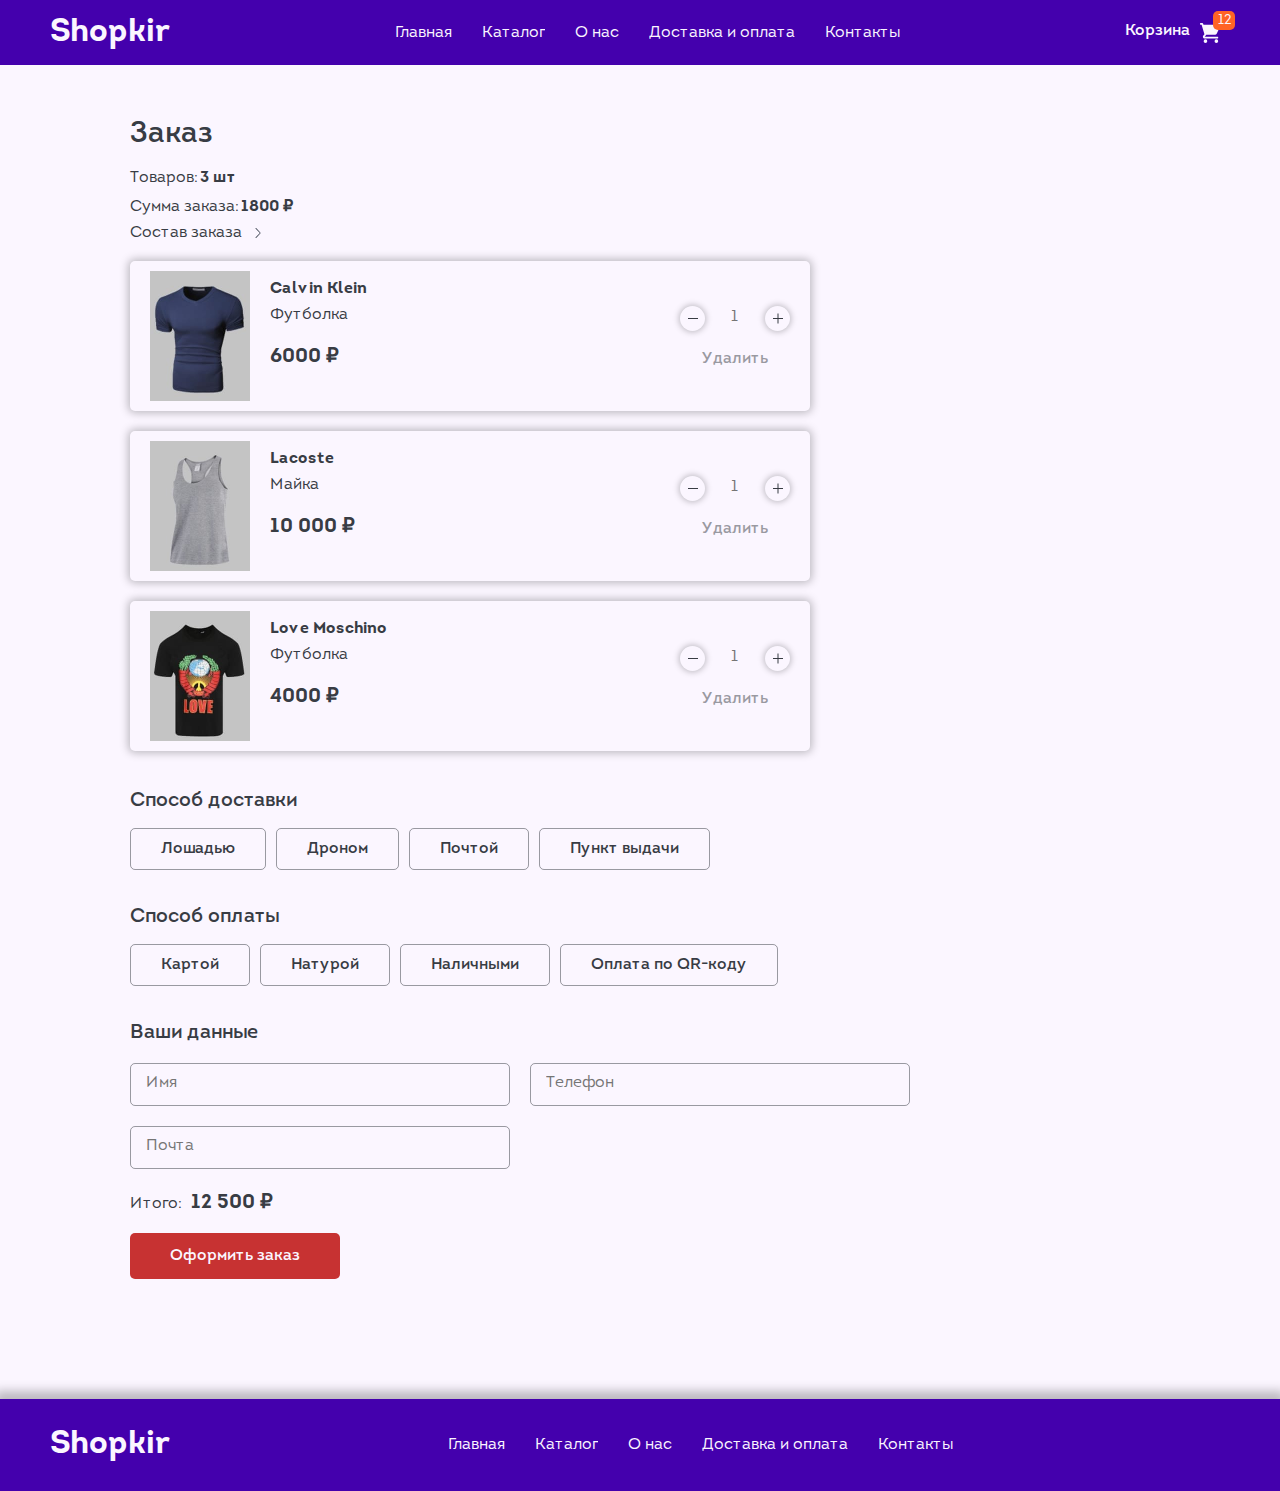
==== basket.html @ 39c7db33 "add files" ====
<!DOCTYPE html>
<html lang="ru">
<head>
  <meta charset="UTF-8">
  <meta name="viewport" content="width=device-width, initial-scale=1.0">
  <link rel="stylesheet" href="./css/style.css">
  <title>Корзина магазина shopkir</title>  
</head>
<body>
<script src="./js/lazy.min.js"></script>

<header>
  <div class="container">
    <nav class="header__nav nav lock-padding">      
    	<div class="container">
    		<div class="nav__body">
    			<a class="nav__logo logo" href="index.html">Shopkir</a>
    			<div class="nav__burger">
    				<span></span>                          
    			</div>
    			<div class="nav__menu">
    				<ul class="nav__list">
    					<li class="nav__list-item">
    						<a href="index.html" class="nav__list-link --nav__link">Главная</a>                                  
    					</li>
    					<li class="nav__list-item">
    						<a href="#catalog" class="nav__list-link --nav__link">Каталог</a>
    					</li>
    					<li class="nav__list-item">
    						<a href="#team" class="nav__list-link --nav__link">О нас</a>
    					</li>
    					<li class="nav__list-item">
    						<a href="#delivery" class="nav__list-link --nav__link">Доставка и оплата</a>
    					</li>
    					<li class="nav__list-item">
    						<a href="#contacts" class="nav__list-link --nav__link">Контакты</a>
    					</li>										
    				</ul> 
    			</div>
    			<div class="nav__basket basket">
    				<a class="basket__link popup-link" href="#popup">Корзина</a>
    				<a class="basket__link" href="#">
    					<svg class="basket__img">
    						<use href="img/svg/sprite.svg#basket"></use>
    					</svg>
    				</a>
    				<span>12</span>
    			</div>
    		</div>
    	</div>      
    </nav>
  </div>
</header>
<main>
  <section class="buy">
    <div class="container">
      <h1 class="buy__title title">Заказ</h1>
      <ul class="buy__param">       
        <li class="buy__param-item">
          <span class="buy__param-name">Товаров:</span> 
          <span class="buy__param-number">3 шт</span> 
        </li>
        <li class="buy__param-item">
          <span class="buy__param-name">Сумма заказа:</span>
          <span class="buy__param-number">1800 ₽</span>
        </li>
        <li class="buy__param-item buy__param-structure">Состав заказа</li>
      </ul>
      <div class="buy__products">
        <div class="buy__product product">        
          <div class="buy__product__img product__img">
            <img src="./img/products/1.jpg" alt="футболка Calvin Klein ">
          </div>        
          <ul class="product__text">
            <li class="product__brand">Calvin Klein</li>
            <li class="product__type">Футболка</li>
            <li class="product__price">6000 ₽</li>
          </ul>
          <div class="product-right">
            <div class="product-right__number">
              <button class="product-right__number-minus"></button>
              <input class="product-right__number-input" type="number" placeholder="1">
              <button class="product-right__number-plus"></button>
            </div>
            <span class="product-right__delete">Удалить</span>
          </div>
        </div>
        <div class="buy__product product">        
          <div class="buy__product__img product__img">
            <img src="./img/products/12.jpg" alt="майка Lacoste">
          </div>        
          <ul class="product__text">
            <li class="product__brand">Lacoste</li>
            <li class="product__type">Майка</li>
            <li class="product__price">10 000 ₽</li>
          </ul>
          <div class="product-right">
            <div class="product-right__number">
              <button class="product-right__number-minus"></button>
              <input class="product-right__number-input" type="number" placeholder="1">
              <button class="product-right__number-plus"></button>
            </div>
            <span class="product-right__delete">Удалить</span>
          </div>
        </div>
        <div class="buy__product product">        
          <div class="buy__product__img product__img">
            <img src="./img/products/13.jpg" alt="футболка Love Moschino">
          </div>        
          <ul class="product__text">
            <li class="product__brand">Love Moschino</li>
            <li class="product__type">Футболка</li>
            <li class="product__price">4000 ₽</li>
          </ul>
          <div class="product-right">
            <div class="product-right__number">
              <button class="product-right__number-minus"></button>
              <input class="product-right__number-input" type="number" placeholder="1">
              <button class="product-right__number-plus"></button>
            </div>
            <span class="product-right__delete">Удалить</span>
          </div>
        </div>
      </div>
      <form class="buy__form">
        <div class="buy__delivery">
          <span class="buy__subtitle">Способ доставки</span>
          <div class="buy__delivery-radios">
            <label class="buy__delivery-label buy__label">
              <input type="radio" name="q1">
              <span>Лошадью</span>
            </label>
            <label class="buy__delivery-label buy__label">
              <input type="radio" name="q1">
              <span>Дроном</span>
            </label>
            <label class="buy__delivery-label buy__label">
              <input type="radio" name="q1">
              <span>Почтой</span>
            </label>
            <label class="buy__delivery-label buy__label">
              <input type="radio" name="q1">
              <span>Пункт выдачи</span>
            </label>
          </div>
        </div>
        <div class="buy__pay">
          <span class="buy__subtitle">Способ оплаты</span>
          <div class="buy__pay-radios">
            <label class="buy__pay-label buy__label">
              <input type="radio" name="q1">
              <span>Картой</span>
            </label>
            <label class="buy__pay-label buy__label">
              <input type="radio" name="q1">
              <span>Натурой</span>
            </label>
            <label class="buy__pay-label buy__label">
              <input type="radio" name="q1">
              <span>Наличными</span>
            </label>
            <label class="buy__pay-label buy__label">
              <input type="radio" name="q1">
              <span>Оплата по QR-коду</span>
            </label>
          </div>
        </div>
        <div class="buy__information">
          <span class="buy__information-subtitle buy__subtitle">Ваши данные</span>          
          <div class="buy__information-inputs">
            <input class="buy__information-input" type="text" placeholder="Имя">
            <input class="buy__information-input" type="number" placeholder="Телефон">
            <input class="buy__information-input" type="email" placeholder="Почта">
          </div>          
        </div>
        <span class="buy__result-price">Итого:<strong>12 500  ₽</strong></span>

        <button class="buy__form-btn" type="submit">Оформить заказ</button>
      </form>         
    </div>
  </section>
</main>

<footer class="footer">
  <div class="container">  
		<div class="footer__wrap">
			<a class="logo" href="index.html">Shopkir</a>
			<ul class="footer__list">
				<li class="footer__list-item">
					<a href="index.html" class="footer__list-link --nav__link">Главная</a>                                  
				</li>
				<li class="footer__list-item">
					<a href="#catalog" class="footer__list-link --nav__link">Каталог</a>
				</li>
				<li class="footer__list-item">
					<a href="#team" class="footer__list-link --nav__link">О нас</a>
				</li>
				<li class="footer__list-item">
					<a href="#delivery" class="footer__list-link --nav__link">Доставка и оплата</a>
				</li>
				<li class="footer__list-item">
					<a href="#contacts" class="footer__list-link --nav__link">Контакты</a>
				</li>										
			</ul>  
		</div> 		         
  </div>
</footer>
<script src="./js/modules.js"></script>
<script src="./js/main.min.js"></script>

</body>
</html>
---- css/style.css ----
[data-simplebar]{position:relative;flex-direction:column;flex-wrap:wrap;justify-content:flex-start;align-content:flex-start;align-items:flex-start}.simplebar-wrapper{overflow:hidden;width:inherit;height:inherit;max-width:inherit;max-height:inherit}.simplebar-mask{direction:inherit;position:absolute;overflow:hidden;padding:0;margin:0;left:0;top:0;bottom:0;right:0;width:auto!important;height:auto!important;z-index:0}.simplebar-offset{direction:inherit!important;box-sizing:inherit!important;resize:none!important;position:absolute;top:0;left:0;bottom:0;right:0;padding:0;margin:0;-webkit-overflow-scrolling:touch}.simplebar-content-wrapper{direction:inherit;box-sizing:border-box!important;position:relative;display:block;height:100%;width:auto;max-width:100%;max-height:100%;scrollbar-width:none;-ms-overflow-style:none}.simplebar-content-wrapper::-webkit-scrollbar,.simplebar-hide-scrollbar::-webkit-scrollbar{width:0;height:0}.simplebar-content:after,.simplebar-content:before{content:' ';display:table}.simplebar-placeholder{max-height:100%;max-width:100%;width:100%;pointer-events:none}.simplebar-height-auto-observer-wrapper{box-sizing:inherit!important;height:100%;width:100%;max-width:1px;position:relative;float:left;max-height:1px;overflow:hidden;z-index:-1;padding:0;margin:0;pointer-events:none;flex-grow:inherit;flex-shrink:0;flex-basis:0}.simplebar-height-auto-observer{box-sizing:inherit;display:block;opacity:0;position:absolute;top:0;left:0;height:1000%;width:1000%;min-height:1px;min-width:1px;overflow:hidden;pointer-events:none;z-index:-1}.simplebar-track{z-index:1;position:absolute;right:0;bottom:0;pointer-events:none;overflow:hidden}[data-simplebar].simplebar-dragging .simplebar-content{pointer-events:none;-moz-user-select:none;-ms-user-select:none;user-select:none;-webkit-user-select:none}[data-simplebar].simplebar-dragging .simplebar-track{pointer-events:all}.simplebar-scrollbar{position:absolute;left:0;right:0;min-height:10px}.simplebar-scrollbar:before{position:absolute;content:'';background:rgba(56,60,68,.8);border-radius:7px;left:2px;right:2px;transition:opacity .2s linear}.simplebar-track.simplebar-vertical{top:0;width:9px}.simplebar-track.simplebar-vertical .simplebar-scrollbar:before{top:2px;bottom:2px}.simplebar-track.simplebar-horizontal{left:0;height:11px}.simplebar-track.simplebar-horizontal .simplebar-scrollbar:before{height:100%;left:2px;right:2px}.simplebar-track.simplebar-horizontal .simplebar-scrollbar{right:auto;left:0;top:2px;height:7px;min-height:0;min-width:10px;width:auto}[data-simplebar-direction=rtl] .simplebar-track.simplebar-vertical{right:auto;left:0}.hs-dummy-scrollbar-size{direction:rtl;position:fixed;opacity:0;visibility:hidden;height:500px;width:500px;overflow-y:hidden;overflow-x:scroll}.simplebar-hide-scrollbar{position:fixed;left:0;visibility:hidden;overflow-y:scroll;scrollbar-width:none;-ms-overflow-style:none}.title{font-size:3rem}.checkbox-custom{position:relative;padding-left:3rem;min-height:2.4rem;display:block}.checkbox-custom span{position:absolute;width:2.4rem;height:2.4rem;top:0;left:0;background:0 0;border:1px solid #975d3f;border-radius:5px}.checkbox-custom span::after{content:"";position:absolute;left:8px;top:3px;width:.7rem;height:13px;border:solid #975d3f;border-width:0 3px 3px 0;transform:rotate(45deg);opacity:0;transition:opacity .5s}.checkbox-custom:first-child{margin-right:1rem}.checkbox-custom__input{opacity:0;position:absolute;visibility:hidden}.checkbox-custom__input:checked~span::after{opacity:1}.radio-custom{padding-left:3rem;min-height:2.4rem;display:block;position:relative;font-family:Intro Book,sans-serif;font-size:1.6rem}.radio-custom span{position:absolute;width:2.4rem;height:2.4rem;top:0;left:0;background:0 0;border:1px solid #975d3f;border-radius:50%}.radio-custom span::after{content:'';position:absolute;width:16px;height:16px;top:50%;left:50%;transform:translate(-50%,-50%);background:#975d3f;border-radius:50%;opacity:0;transition:opacity .4s}.radio-custom__input{position:absolute;top:0;left:0;visibility:hidden;opacity:0}.radio-custom__input:checked~span::after{opacity:1}blockquote,body,code,dd,div,dl,dt,fieldset,form,h1,h2,h3,h4,h5,h6,input,li,p,pre,td,textarea,th,ul{margin:0;padding:0}table{border-collapse:collapse;border-spacing:0}abbr,fieldset,img{border:0}address,caption,cite,code,dfn,em,strong,th,var{font-style:normal;font-weight:400}ul li{list-style:none}caption,th{text-align:left}h1,h2,h3,h4,h5,h6{font-size:100%;font-weight:400}sup{vertical-align:text-top}sub{vertical-align:text-bottom}input,select,textarea{font-family:inherit;font-size:inherit;font-weight:inherit}legend{color:#000}article,aside,details,figcaption,figure,footer,header,hgroup,main,menu,nav,section{display:block}img{max-width:100%;height:auto}.container{max-width:120rem;margin:0 auto;padding:0 1rem}::-webkit-scrollbar{width:.6rem;height:.6rem;background-color:#4f5560}::-webkit-scrollbar-thumb{border-radius:5px;background:linear-gradient(180deg,#ff9f2f 0,#ff6326)}@-webkit-keyframes scale{0%,100%{transform:scale(1)}50%{transform:scale(.8)}}@keyframes scale{0%,100%{transform:scale(1)}50%{transform:scale(.8)}}@-webkit-keyframes wobble{16.65%{transform:translateX(8px)}33.3%{transform:translateX(-6px)}49.95%{transform:translateX(4px)}66.6%{transform:translateX(-2px)}83.25%{transform:translateX(1px)}100%{transform:translateX(0)}}@keyframes wobble{16.65%{transform:translateX(8px)}33.3%{transform:translateX(-6px)}49.95%{transform:translateX(4px)}66.6%{transform:translateX(-2px)}83.25%{transform:translateX(1px)}100%{transform:translateX(0)}}@-webkit-keyframes wobble-top{16.65%{transform:skew(-12deg)}33.3%{transform:skew(10deg)}49.95%{transform:skew(-6deg)}66.6%{transform:skew(4deg)}83.25%{transform:skew(-2deg)}100%{transform:skew(0)}}@keyframes wobble-top{16.65%{transform:skew(-12deg)}33.3%{transform:skew(10deg)}49.95%{transform:skew(-6deg)}66.6%{transform:skew(4deg)}83.25%{transform:skew(-2deg)}100%{transform:skew(0)}}@-webkit-keyframes fly{0%,100%{transform:translate(0)}10%{transform:translate(-5px,5px)}50%{transform:translate(40px,-40px)}60%{transform:translate(40px,40px)}70%{transform:translate(-40px,40px)}}@keyframes fly{0%,100%{transform:translate(0)}10%{transform:translate(-5px,5px)}50%{transform:translate(40px,-40px)}60%{transform:translate(40px,40px)}70%{transform:translate(-40px,40px)}}@font-face{font-family:Intro;font-display:swap;src:url(../fonts/Intro-Bold.woff2) format("woff2");font-weight:700;font-style:normal}@font-face{font-family:"Intro Book";font-display:swap;src:url(../fonts/Intro-Book.woff2) format("woff2");font-weight:400;font-style:normal}@font-face{font-family:Intro;font-display:swap;src:url(../fonts/Intro-Regular.woff2) format("woff2");font-weight:400;font-style:normal}*{font-family:Intro}*,::after,::before{box-sizing:border-box}html{font-size:10px}body,html{color:#383c44}body{display:flex;flex-direction:column}main{overflow:hidden;min-height:100%;flex:1 0 auto}footer{flex:0 0 auto}button{color:#fbf6ff;cursor:pointer;border:none}h1,h2,h3{line-height:100%}a{color:inherit;text-decoration:none}body.lock{overflow:hidden}.display-none{display:none}input,textarea{color:#383c44;font-family:Intro Book,sans-serif}input::-moz-placeholder,textarea::-moz-placeholder{font-size:1.6rem;font-family:inherit;font-family-color:rgba(56,60,68,.5)}input:-ms-input-placeholder,textarea:-ms-input-placeholder{font-size:1.6rem;font-family:inherit;font-family-color:rgba(56,60,68,.5)}input::placeholder,textarea::placeholder{font-size:1.6rem;font-family:inherit;font-family-color:rgba(56,60,68,.5)}input[type=number]{-moz-appearance:textfield}input::-webkit-inner-spin-button,input::-webkit-outer-spin-button{-webkit-appearance:none;margin:0}.popup{position:fixed;width:100%;height:100%;background-color:rgba(0,0,0,.5);top:0;left:0;opacity:0;visibility:hidden;overflow-y:auto;overflow-x:hidden;transition:.8s;z-index:5}.popup.open{opacity:1;visibility:visible}.popup.open .popup__content{opacity:1;transform:translateY(0) rotateX(0)}.popup__body{min-height:100%;padding:3rem 1rem;display:flex;justify-content:center;align-items:center;perspective:60rem}.popup__content{background:#fbf6ff;max-width:48rem;width:100%;padding:4rem 0 3rem;border-radius:5px;position:relative;transition:.8s;opacity:0;transform:translateY(-25%) rotateX(45deg)}.popup__close{position:absolute;right:5px;top:10px;width:3rem;height:3rem;display:block}.popup__close span{position:relative;right:-50%;top:0}.popup__close span:after,.popup__close span:before{content:"";position:absolute;background-color:#bababa;width:.3rem;height:2.5rem}.popup__close span:before{transform:rotate(45deg)}.popup__close span:after{transform:rotate(-45deg)}.popup__cards{max-height:45rem;margin-bottom:2rem}.popup__bottom{display:flex;justify-content:space-between;padding:0 2rem}.popup__bottom-result{font-size:1.6rem;font-family:Intro Book,sans-serif;margin-bottom:1rem}.popup__bottom-price{font-size:2rem;font-weight:700}.popup__bottom-btn{align-self:center}.popup__bottom-btn a{background:#c73232;padding:1.5rem 3rem;border-radius:5px;font-size:1.6rem;color:#fbf6ff}.product{display:flex;padding:0 2rem;background:rgba(45,155,219,.1)}.product:not(:last-child){margin-bottom:2rem}.product__img{flex:0 0 10rem;height:13rem;position:relative}.product__img img{position:absolute;top:0;left:0;width:100%;height:100%;-o-object-fit:cover;object-fit:cover}.product__text{flex:1 0 auto;margin:1rem 1rem 0 2rem}.product__brand{margin-bottom:1rem;font-weight:700;font-size:1.6rem}.product__type{margin-bottom:2rem;font-family:Intro Book,sans-serif;font-size:1.6rem}.product__price{font-size:2rem;font-weight:700}.product-right{flex:0 1 auto;align-self:center;background:0 0}.product-right svg{width:1.9rem;height:2rem}.logo{position:relative;font-size:3.2rem;font-weight:700;color:#fbf6ff;z-index:2}.nav{position:absolute;width:100%;top:0;left:0;z-index:3;border-bottom:1px solid rgba(251,246,255,.6)}.nav::before{content:'';position:absolute;top:0;left:0;width:100%;height:100%;background-color:#4400ad;z-index:1}.nav__body{position:relative;height:6.5rem;display:flex;justify-content:space-between;align-items:center}.nav__burger.nav__burger--active:before{transform:rotate(45deg);top:9px}.nav__burger.nav__burger--active::after{transform:rotate(-45deg);bottom:9px}.nav__burger.nav__burger--active span{transform:scale(0)}.nav__menu.nav__menu--active{top:0}.nav__list{margin:0 auto;display:flex}.nav__list-item{z-index:3;position:relative;overflow:hidden}.nav__list-item:not(:first-child){margin:0 0 0 3rem}.nav__list-link{font-family:Intro Book,sans-serif;font-size:1.6rem;color:#fbf6ff}.nav__burger{display:none}.nav .basket{position:relative;display:flex;z-index:2}.nav .basket__link{font-size:1.6rem;color:#fbf6ff;margin-right:1rem}.nav .basket span{position:absolute;top:-1.2rem;right:-.5rem;background:#ff6326;min-width:2.2rem;padding:.2rem .3rem .2rem .4rem;font-family:Intro Book;font-size:1.4rem;color:#fbf6ff;border-radius:5px;text-align:center}.basket__img{display:block;width:2rem;height:2rem}.footer{background-color:#4400ad;padding:3rem 0;box-shadow:0 -3px 10px 5px rgba(0,0,0,.25);z-index:1}.footer__wrap{display:flex}.footer__list{display:flex;flex-wrap:wrap;align-self:center;margin:0 auto}.footer__list-item{position:relative;overflow:hidden}.footer__list-item:not(:last-child){margin-right:3rem}.footer__list-link{font-size:1.6rem;color:#fbf6ff;font-family:Intro Book,sans-serif}.accordion{margin-bottom:2rem;border-bottom:1px solid #ff6326}.accordion:first-child{border-top:1px solid #ff6326}.accordion__trigger{width:100%;padding:2.5rem 0;text-align:left;background:0 0}.accordion__content{height:0;opacity:0;overflow:hidden;padding:0 0 0 5.5rem;will-change:max-height;transition:.3s ease-out;box-sizing:content-box;visibility:hidden}.accordion__content span{font-size:1.6rem}.accordion__title{position:relative;padding-left:5.5rem;font-size:2rem;color:#383c44}.accordion__title:after,.accordion__title:before{content:'';position:absolute;left:1.4rem;top:0;width:1px;height:2.5rem;background-color:#ff6326;transition:.3s}.accordion__title:before{transform:rotate(90deg)}.accordion.open .accordion__control{border-radius:1rem 1rem 0 0;position:relative;z-index:1}.accordion.open .accordion__title::before{transform:rotate(45deg)}.accordion.open .accordion__title::after{transform:rotate(-45deg)}.accordion.open .accordion__content{height:auto;padding-bottom:3rem;opacity:1;visibility:visible;transform:translate(0,-1px)}.accordion.open .article-accordion:not(:last-child){margin-bottom:2rem}.swiper__nav{width:100%;height:2rem;position:relative;margin-top:5rem;display:flex;justify-content:center;align-items:center;z-index:1}@font-face{font-family:swiper-icons;src:url("data:application/font-woff;charset=utf-8;base64, [base64]//wADZ2x5ZgAAAywAAADMAAAD2MHtryVoZWFkAAABbAAAADAAAAA2E2+eoWhoZWEAAAGcAAAAHwAAACQC9gDzaG10eAAAAigAAAAZAAAArgJkABFsb2NhAAAC0AAAAFoAAABaFQAUGG1heHAAAAG8AAAAHwAAACAAcABAbmFtZQAAA/gAAAE5AAACXvFdBwlwb3N0AAAFNAAAAGIAAACE5s74hXjaY2BkYGAAYpf5Hu/j+W2+MnAzMYDAzaX6QjD6/4//Bxj5GA8AuRwMYGkAPywL13jaY2BkYGA88P8Agx4j+/8fQDYfA1AEBWgDAIB2BOoAeNpjYGRgYNBh4GdgYgABEMnIABJzYNADCQAACWgAsQB42mNgYfzCOIGBlYGB0YcxjYGBwR1Kf2WQZGhhYGBiYGVmgAFGBiQQkOaawtDAoMBQxXjg/wEGPcYDDA4wNUA2CCgwsAAAO4EL6gAAeNpj2M0gyAACqxgGNWBkZ2D4/wMA+xkDdgAAAHjaY2BgYGaAYBkGRgYQiAHyGMF8FgYHIM3DwMHABGQrMOgyWDLEM1T9/w8UBfEMgLzE////P/5//f/V/xv+r4eaAAeMbAxwIUYmIMHEgKYAYjUcsDAwsLKxc3BycfPw8jEQA/[base64]/uznmfPFBNODM2K7MTQ45YEAZqGP81AmGGcF3iPqOop0r1SPTaTbVkfUe4HXj97wYE+yNwWYxwWu4v1ugWHgo3S1XdZEVqWM7ET0cfnLGxWfkgR42o2PvWrDMBSFj/IHLaF0zKjRgdiVMwScNRAoWUoH78Y2icB/yIY09An6AH2Bdu/UB+yxopYshQiEvnvu0dURgDt8QeC8PDw7Fpji3fEA4z/PEJ6YOB5hKh4dj3EvXhxPqH/SKUY3rJ7srZ4FZnh1PMAtPhwP6fl2PMJMPDgeQ4rY8YT6Gzao0eAEA409DuggmTnFnOcSCiEiLMgxCiTI6Cq5DZUd3Qmp10vO0LaLTd2cjN4fOumlc7lUYbSQcZFkutRG7g6JKZKy0RmdLY680CDnEJ+UMkpFFe1RN7nxdVpXrC4aTtnaurOnYercZg2YVmLN/d/gczfEimrE/fs/bOuq29Zmn8tloORaXgZgGa78yO9/cnXm2BpaGvq25Dv9S4E9+5SIc9PqupJKhYFSSl47+Qcr1mYNAAAAeNptw0cKwkAAAMDZJA8Q7OUJvkLsPfZ6zFVERPy8qHh2YER+3i/BP83vIBLLySsoKimrqKqpa2hp6+jq6RsYGhmbmJqZSy0sraxtbO3sHRydnEMU4uR6yx7JJXveP7WrDycAAAAAAAH//wACeNpjYGRgYOABYhkgZgJCZgZNBkYGLQZtIJsFLMYAAAw3ALgAeNolizEKgDAQBCchRbC2sFER0YD6qVQiBCv/H9ezGI6Z5XBAw8CBK/m5iQQVauVbXLnOrMZv2oLdKFa8Pjuru2hJzGabmOSLzNMzvutpB3N42mNgZGBg4GKQYzBhYMxJLMlj4GBgAYow/P/PAJJhLM6sSoWKfWCAAwDAjgbRAAB42mNgYGBkAIIbCZo5IPrmUn0hGA0AO8EFTQAA") format("woff");font-weight:400;font-style:normal}:root{--swiper-theme-color:#007aff;--swiper-navigation-size:44px}.swiper-container{margin-left:auto;margin-right:auto;position:relative;overflow:hidden;list-style:none;padding:0;z-index:1}.swiper-container-vertical>.swiper-wrapper{flex-direction:column}.swiper-wrapper{position:relative;width:100%;height:100%;z-index:1;display:flex;transition-property:transform;box-sizing:content-box}.swiper-container-android .swiper-slide,.swiper-wrapper{transform:translate3d(0,0,0)}.swiper-container-multirow>.swiper-wrapper{flex-wrap:wrap}.swiper-container-multirow-column>.swiper-wrapper{flex-wrap:wrap;flex-direction:column}.swiper-container-free-mode>.swiper-wrapper{transition-timing-function:ease-out;margin:0 auto}.swiper-container-pointer-events{touch-action:pan-y}.swiper-container-pointer-events.swiper-container-vertical{touch-action:pan-x}.swiper-slide{flex-shrink:0;width:100%;height:100%;position:relative;transition-property:transform}.swiper-slide-invisible-blank{visibility:hidden}.swiper-container-autoheight,.swiper-container-autoheight .swiper-slide{height:auto}.swiper-container-autoheight .swiper-wrapper{align-items:flex-start;transition-property:transform,height}.swiper-container-3d{perspective:1200px}.swiper-container-3d .swiper-cube-shadow,.swiper-container-3d .swiper-slide,.swiper-container-3d .swiper-slide-shadow-bottom,.swiper-container-3d .swiper-slide-shadow-left,.swiper-container-3d .swiper-slide-shadow-right,.swiper-container-3d .swiper-slide-shadow-top,.swiper-container-3d .swiper-wrapper{transform-style:preserve-3d}.swiper-container-3d .swiper-slide-shadow-bottom,.swiper-container-3d .swiper-slide-shadow-left,.swiper-container-3d .swiper-slide-shadow-right,.swiper-container-3d .swiper-slide-shadow-top{position:absolute;left:0;top:0;width:100%;height:100%;pointer-events:none;z-index:10}.swiper-container-3d .swiper-slide-shadow-left{background-image:linear-gradient(to left,rgba(0,0,0,.5),rgba(0,0,0,0))}.swiper-container-3d .swiper-slide-shadow-right{background-image:linear-gradient(to right,rgba(0,0,0,.5),rgba(0,0,0,0))}.swiper-container-3d .swiper-slide-shadow-top{background-image:linear-gradient(to top,rgba(0,0,0,.5),rgba(0,0,0,0))}.swiper-container-3d .swiper-slide-shadow-bottom{background-image:linear-gradient(to bottom,rgba(0,0,0,.5),rgba(0,0,0,0))}.swiper-container-css-mode>.swiper-wrapper{overflow:auto;-ms-overflow-style:none}.swiper-container-css-mode>.swiper-wrapper::-webkit-scrollbar{display:none}.swiper-container-css-mode>.swiper-wrapper>.swiper-slide{scroll-snap-align:start start}.swiper-container-horizontal.swiper-container-css-mode>.swiper-wrapper{-ms-scroll-snap-type:x mandatory;scroll-snap-type:x mandatory}.swiper-container-vertical.swiper-container-css-mode>.swiper-wrapper{-ms-scroll-snap-type:y mandatory;scroll-snap-type:y mandatory}.swiper-button-next,.swiper-button-prev{top:0;width:3rem;height:2rem;z-index:10;cursor:pointer;display:flex;justify-content:center;color:var(--swiper-navigation-color,var(--swiper-theme-color))}.swiper-button-next.swiper-button-disabled,.swiper-button-prev.swiper-button-disabled{opacity:.35;cursor:auto;pointer-events:none}.swiper-button-next:after,.swiper-button-prev:after{font-family:swiper-icons;font-size:1.8rem;font-weight:900;text-transform:none!important;letter-spacing:0;text-transform:none;font-variant:initial;line-height:1}.swiper-button-prev:after,.swiper-container-rtl .swiper-button-next:after{content:'prev'}.swiper-button-next:after,.swiper-container-rtl .swiper-button-prev:after{content:'next'}.swiper-button-next.swiper-button-white,.swiper-button-prev.swiper-button-white{--swiper-navigation-color:#ffffff}.swiper-button-next.swiper-button-black,.swiper-button-prev.swiper-button-black{--swiper-navigation-color:#000000}.swiper-button-lock{display:none}.swiper-pagination{transition:opacity .3s;transform:translate3d(0,0,0);z-index:10}.swiper-pagination.swiper-pagination-hidden{opacity:0}.swiper-container-horizontal>.swiper-pagination-bullets,.swiper-pagination-custom,.swiper-pagination-fraction{bottom:10px;left:0;width:100%}.swiper-pagination-bullets-dynamic{overflow:hidden;font-size:0}.swiper-pagination-bullets-dynamic .swiper-pagination-bullet{transform:scale(.33);position:relative}.swiper-pagination-bullets-dynamic .swiper-pagination-bullet-active,.swiper-pagination-bullets-dynamic .swiper-pagination-bullet-active-main{transform:scale(1)}.swiper-pagination-bullets-dynamic .swiper-pagination-bullet-active-prev{transform:scale(.66)}.swiper-pagination-bullets-dynamic .swiper-pagination-bullet-active-prev-prev{transform:scale(.33)}.swiper-pagination-bullets-dynamic .swiper-pagination-bullet-active-next{transform:scale(.66)}.swiper-pagination-bullets-dynamic .swiper-pagination-bullet-active-next-next{transform:scale(.33)}.swiper-pagination-bullet{width:2rem;height:2rem;display:inline-block;border-radius:50%;background:inherit;border:2px solid #383c44}.swiper-pagination-bullet:not(:last-child){margin-right:1rem}button.swiper-pagination-bullet{border:none;margin:0;padding:0;box-shadow:none;-webkit-appearance:none;-moz-appearance:none;appearance:none}.swiper-pagination-clickable .swiper-pagination-bullet{cursor:pointer}.swiper-pagination-bullet-active{opacity:1;background:#383c44}.swiper-container-vertical>.swiper-pagination-bullets{right:10px;top:50%;transform:translate3d(0,-50%,0)}.swiper-container-vertical>.swiper-pagination-bullets .swiper-pagination-bullet{margin:6px 0;display:block}.swiper-container-vertical>.swiper-pagination-bullets.swiper-pagination-bullets-dynamic{top:50%;transform:translateY(-50%);width:8px}.swiper-container-vertical>.swiper-pagination-bullets.swiper-pagination-bullets-dynamic .swiper-pagination-bullet{display:inline-block;transition:transform .2s,top .2s}.swiper-container-horizontal>.swiper-pagination-bullets .swiper-pagination-bullet{margin:0 4px}.swiper-container-horizontal>.swiper-pagination-bullets.swiper-pagination-bullets-dynamic{left:50%;transform:translateX(-50%);white-space:nowrap}.swiper-container-horizontal>.swiper-pagination-bullets.swiper-pagination-bullets-dynamic .swiper-pagination-bullet{transition:transform .2s,left .2s}.swiper-container-horizontal.swiper-container-rtl>.swiper-pagination-bullets-dynamic .swiper-pagination-bullet{transition:transform .2s,right .2s}.swiper-pagination-progressbar{background:rgba(0,0,0,.25);position:absolute}.swiper-pagination-progressbar .swiper-pagination-progressbar-fill{background:var(--swiper-pagination-color,var(--swiper-theme-color));position:absolute;left:0;top:0;width:100%;height:100%;transform:scale(0);transform-origin:left top}.swiper-container-rtl .swiper-pagination-progressbar .swiper-pagination-progressbar-fill{transform-origin:right top}.swiper-container-horizontal>.swiper-pagination-progressbar,.swiper-container-vertical>.swiper-pagination-progressbar.swiper-pagination-progressbar-opposite{width:100%;height:4px;left:0;top:0}.swiper-container-horizontal>.swiper-pagination-progressbar.swiper-pagination-progressbar-opposite,.swiper-container-vertical>.swiper-pagination-progressbar{width:4px;height:100%;left:0;top:0}.swiper-pagination-white{--swiper-pagination-color:#ffffff}.swiper-pagination-black{--swiper-pagination-color:#000000}.swiper-pagination-lock{display:none}.swiper-scrollbar{border-radius:10px;position:relative;-ms-touch-action:none;background:rgba(0,0,0,.1)}.swiper-container-horizontal>.swiper-scrollbar{position:absolute;left:1%;bottom:3px;z-index:50;height:5px;width:98%}.swiper-container-vertical>.swiper-scrollbar{position:absolute;right:3px;top:1%;z-index:50;width:5px;height:98%}.swiper-scrollbar-drag{height:100%;width:100%;position:relative;background:rgba(0,0,0,.5);border-radius:10px;left:0;top:0}.swiper-scrollbar-cursor-drag{cursor:move}.swiper-scrollbar-lock{display:none}.swiper-zoom-container{width:100%;height:100%;display:flex;justify-content:center;align-items:center;text-align:center}.swiper-zoom-container>canvas,.swiper-zoom-container>img,.swiper-zoom-container>svg{max-width:100%;max-height:100%;-o-object-fit:contain;object-fit:contain}.swiper-slide-zoomed{cursor:move}.swiper-lazy-preloader{width:42px;height:42px;position:absolute;left:50%;top:50%;margin-left:-21px;margin-top:-21px;z-index:10;transform-origin:50%;-webkit-animation:1s linear infinite swiper-preloader-spin;animation:1s linear infinite swiper-preloader-spin;box-sizing:border-box;border:4px solid var(--swiper-preloader-color,var(--swiper-theme-color));border-radius:50%;border-top-color:transparent}.swiper-lazy-preloader-white{--swiper-preloader-color:#fff}.swiper-lazy-preloader-black{--swiper-preloader-color:#000}@-webkit-keyframes swiper-preloader-spin{100%{transform:rotate(360deg)}}@keyframes swiper-preloader-spin{100%{transform:rotate(360deg)}}.swiper-container .swiper-notification{position:absolute;left:0;top:0;pointer-events:none;opacity:0;z-index:-1000}.swiper-container-fade.swiper-container-free-mode .swiper-slide{transition-timing-function:ease-out}.swiper-container-fade .swiper-slide{pointer-events:none;transition-property:opacity}.swiper-container-fade .swiper-slide .swiper-slide{pointer-events:none}.swiper-container-fade .swiper-slide-active,.swiper-container-fade .swiper-slide-active .swiper-slide-active{pointer-events:auto}.swiper-container-cube{overflow:visible}.swiper-container-cube .swiper-slide{pointer-events:none;-webkit-backface-visibility:hidden;backface-visibility:hidden;z-index:1;visibility:hidden;transform-origin:0 0;width:100%;height:100%}.swiper-container-cube .swiper-slide .swiper-slide{pointer-events:none}.swiper-container-cube.swiper-container-rtl .swiper-slide{transform-origin:100% 0}.swiper-container-cube .swiper-slide-active,.swiper-container-cube .swiper-slide-active .swiper-slide-active{pointer-events:auto}.swiper-container-cube .swiper-slide-active,.swiper-container-cube .swiper-slide-next,.swiper-container-cube .swiper-slide-next+.swiper-slide,.swiper-container-cube .swiper-slide-prev{pointer-events:auto;visibility:visible}.swiper-container-cube .swiper-slide-shadow-bottom,.swiper-container-cube .swiper-slide-shadow-left,.swiper-container-cube .swiper-slide-shadow-right,.swiper-container-cube .swiper-slide-shadow-top{z-index:0;-webkit-backface-visibility:hidden;backface-visibility:hidden}.swiper-container-cube .swiper-cube-shadow{position:absolute;left:0;bottom:0;width:100%;height:100%;opacity:.6;z-index:0}.swiper-container-cube .swiper-cube-shadow:before{content:'';background:#000;position:absolute;left:0;top:0;bottom:0;right:0;filter:blur(50px)}.swiper-container-flip{overflow:visible}.swiper-container-flip .swiper-slide{pointer-events:none;-webkit-backface-visibility:hidden;backface-visibility:hidden;z-index:1}.swiper-container-flip .swiper-slide .swiper-slide{pointer-events:none}.swiper-container-flip .swiper-slide-active,.swiper-container-flip .swiper-slide-active .swiper-slide-active{pointer-events:auto}.swiper-container-flip .swiper-slide-shadow-bottom,.swiper-container-flip .swiper-slide-shadow-left,.swiper-container-flip .swiper-slide-shadow-right,.swiper-container-flip .swiper-slide-shadow-top{z-index:0;-webkit-backface-visibility:hidden;backface-visibility:hidden}/*! nouislider - 14.7.0 - 4/6/2021 */.noUi-target,.noUi-target *{-webkit-touch-callout:none;-webkit-tap-highlight-color:transparent;-webkit-user-select:none;touch-action:none;-ms-user-select:none;-moz-user-select:none;user-select:none;box-sizing:border-box}.noUi-target{position:relative;border-radius:4px;border:1px solid #d3d3d3;box-shadow:inset 0 1px 1px #f0f0f0,0 3px 6px -5px #bbb}.noUi-base,.noUi-connects{width:100%;height:100%;position:relative;z-index:1}.noUi-connects{overflow:hidden;z-index:0}.noUi-connect,.noUi-origin{will-change:transform;position:absolute;z-index:1;top:0;right:0;-ms-transform-origin:0 0;-webkit-transform-origin:0 0;-webkit-transform-style:preserve-3d;transform-origin:0 0;transform-style:flat}.noUi-connect{height:100%;width:100%}.noUi-origin{height:10%;width:10%}.noUi-txt-dir-rtl.noUi-horizontal .noUi-origin{left:0;right:auto}.noUi-vertical .noUi-origin{width:0}.noUi-horizontal .noUi-origin{height:0}.noUi-touch-area{height:100%;width:100%}.noUi-state-tap .noUi-connect,.noUi-state-tap .noUi-origin{transition:transform .3s}.noUi-state-drag *{cursor:inherit!important}.noUi-vertical{width:18px}.noUi-vertical .noUi-handle{width:28px;height:34px;right:-6px;top:-17px}.noUi-txt-dir-rtl.noUi-horizontal .noUi-handle{left:-17px;right:auto}.noUi-connects{border-radius:3px}.noUi-draggable{cursor:ew-resize}.noUi-vertical .noUi-draggable{cursor:ns-resize}.noUi-handle{-webkit-backface-visibility:hidden;backface-visibility:hidden;position:absolute;border:1px solid #d9d9d9;box-shadow:inset 0 0 1px #fff,inset 0 1px 7px #ebebeb,0 3px 6px -3px #bbb}.noUi-active{box-shadow:inset 0 0 1px #fff,inset 0 1px 7px #ddd,0 3px 6px -3px #bbb}.noUi-handle:after,.noUi-handle:before{content:"";position:absolute;height:14px;width:1px;background:#e8e7e6;left:14px;top:6px}.noUi-handle:after{left:17px}.noUi-vertical .noUi-handle:after,.noUi-vertical .noUi-handle:before{width:14px;height:1px;left:6px;top:14px}.noUi-vertical .noUi-handle:after{top:17px}[disabled] .noUi-connect{background:#b8b8b8}[disabled] .noUi-handle,[disabled].noUi-handle,[disabled].noUi-target{cursor:not-allowed}.noUi-pips,.noUi-pips *{box-sizing:border-box}.noUi-pips{position:absolute;color:#999}.noUi-value{position:absolute;white-space:nowrap;text-align:center}.noUi-value-sub{color:#ccc;font-size:10px}.noUi-marker{position:absolute;background:#ccc}.noUi-marker-large,.noUi-marker-sub{background:#aaa}.noUi-pips-horizontal{padding:10px 0;height:80px;top:100%;left:0;width:100%}.noUi-value-horizontal{transform:translate(-50%,50%)}.noUi-rtl .noUi-value-horizontal{transform:translate(50%,50%)}.noUi-marker-horizontal.noUi-marker{margin-left:-1px;width:2px;height:5px}.noUi-marker-horizontal.noUi-marker-sub{height:10px}.noUi-marker-horizontal.noUi-marker-large{height:15px}.noUi-pips-vertical{padding:0 10px;height:100%;top:0;left:100%}.noUi-value-vertical{transform:translate(0,-50%);padding-left:25px}.noUi-rtl .noUi-value-vertical{transform:translate(0,50%)}.noUi-marker-vertical.noUi-marker{width:5px;height:2px;margin-top:-1px}.noUi-marker-vertical.noUi-marker-sub{width:10px}.noUi-marker-vertical.noUi-marker-large{width:15px}.noUi-tooltip{display:block;position:absolute;border:1px solid #d9d9d9;border-radius:3px;background:#fff;color:#000;padding:5px;text-align:center;white-space:nowrap}.noUi-horizontal .noUi-tooltip{transform:translate(-50%,0);left:50%;bottom:120%}.noUi-vertical .noUi-tooltip{transform:translate(0,-50%);top:50%;right:120%}.noUi-horizontal .noUi-origin>.noUi-tooltip{transform:translate(50%,0);left:auto;bottom:10px}.noUi-vertical .noUi-origin>.noUi-tooltip{transform:translate(0,-18px);top:auto;right:28px}.buy{padding:12rem;background:#fbf6ff}.buy__param,.buy__title{margin-bottom:2rem}.buy__param-item:not(:last-child){margin-bottom:1rem}.buy__param-name,.buy__param-structure{font-size:1.6rem;font-family:Intro Book,sans-serif}.buy__param-number{font-size:1.6rem;font-weight:700}.buy__param-structure{display:inline-block}.buy__param-structure:after{content:url(../img/svg/sprite.svg#arrow-down);display:inline-block;width:1rem;margin-left:1rem;transform:rotate(90deg);transition:transform .3s}.buy__param-structure--active .buy__param-structure:after{transform:rotate(0)}.buy__products{margin-bottom:4rem}.buy__product{padding:1rem 2rem;max-width:68rem;border-radius:5px;background:0 0;box-shadow:0 0 8px 2px rgba(0,0,0,.25)}.buy__product .product-right{text-align:center}.buy__product .product-right__number{display:flex;margin-bottom:2rem}.buy__product .product-right__number-minus,.buy__product .product-right__number-plus{width:2.5rem;height:2.5rem;position:relative;background:#fbf6ff;border-radius:50%;box-shadow:0 0 6px 1px rgba(0,0,0,.25)}.buy__product .product-right__number-minus::before,.buy__product .product-right__number-plus::before{content:"";position:absolute;width:10px;height:1px;background:#383c44;top:50%;left:50%;transform:translate(-50%)}.buy__product .product-right__number-plus::after{content:"";position:absolute;width:10px;height:1px;background:#383c44;top:50%;left:50%;transform:translate(-50%) rotate(90deg)}.buy__product .product-right__number-input{width:4rem;height:2.5rem;background:0 0;border:none;text-align:center;margin:0 1rem;border-radius:1rem}.buy__product .product-right__delete{font-size:1.6rem;color:rgba(56,60,68,.5)}.buy__subtitle{font-size:2rem;display:block;margin-bottom:3rem}.buy__delivery,.buy__pay{margin-bottom:5rem}.buy__delivery-radios,.buy__pay-radios{display:flex}.buy__label:not(:last-child){margin-right:1rem}.buy__label input{position:absolute;clip:rect(0 0 0 0);overflow:hidden;visibility:hidden}.buy__label input:checked~span{border-color:#4400ad;color:#4400ad}.buy__label span{padding:1.2rem 3rem;border-radius:5px;font-size:1.6rem;border:1px solid rgba(56,60,68,.5);color:#383c44;transition:.3s}.buy__information-subtitle{margin-bottom:2rem}.buy__information-inputs{max-width:78rem;display:grid;grid-template-columns:repeat(2,1fr);gap:2rem;flex-wrap:wrap;margin-bottom:2rem}.buy__information-input{padding:1.5rem;background:inherit;color:#383c44;border:1px solid rgba(56,60,68,.5);border-radius:5px}.buy__result-price{font-size:1.6rem;font-family:Intro Book,sans-serif}.buy__result-price strong{margin-left:1rem;font-size:2rem;font-weight:700}.buy__form-btn{display:block;margin-top:2rem;background:#c73232;padding:1.5rem 4rem;border-radius:5px;font-size:1.6rem;color:#fbf6ff}.header{background-color:#4400ad;padding:18rem 0 12rem}.header__wrap{position:relative}.header__title{max-width:52rem;margin-bottom:3rem;font-size:3.6rem;color:#fbf6ff}.header__subtitle{display:inline-block;max-width:57rem;margin-bottom:3rem;font-family:Intro Book,sans-serif;font-size:2rem;color:#fbf6ff}.header__btn{display:block;background:linear-gradient(180deg,#ff9f2f 0,#ff6326);padding:2rem 4rem;border-radius:5px;font-size:1.8rem;color:#fbf6ff;font-weight:700}.catalog{padding:12rem 0;background:#fbf6ff}.catalog__title{margin-bottom:3rem}.catalog__wrap{display:flex}.filter{flex:0 0 25rem;padding:2rem 1rem;margin-right:2rem;background:#fbe9e0;align-self:flex-start;border-radius:1rem}.filter__list-subtitle{margin-bottom:1rem;display:block;font-size:2rem;font-weight:700}.filter__list-price{margin-bottom:3rem;max-width:22rem}.filter__list-inputs{position:relative;margin-top:1rem;display:flex}.filter__list-inputs::before{content:"";position:absolute;top:.8rem;left:calc(50% - 1px);width:.1rem;height:3.4rem;background:rgba(56,60,68,.5)}.filter__list-input{width:50%;height:5rem;text-align:center;background:0 0;border:1px solid rgba(56,60,68,.5);font-family:Intro Book,sans-serif}.filter__list-input:first-child{border-right:none;border-radius:4px 0 0 4px}.filter__list-input:last-child{border-left:none;border-radius:0 4px 4px 0}.filter-gender{margin-bottom:3rem}.filter-gender__label-checkbox{display:inline-block;font-size:1.6rem;font-family:Intro Book,sans-serif}.filter-gender__label-checkbox-1{margin-right:1rem}.filter-discounts{margin-bottom:3rem}.filter-discounts__item:not(:last-child){margin-bottom:1.5rem}.filter__btn{display:block;padding:1.5rem 3rem;border-radius:5px;color:#fbf6ff;font-size:1.6rem;font-weight:400}.filter__btn-on{background:#383c44;margin:0 auto 1rem}.filter__btn-off{border:1px solid #383c44;color:#383c44;background:0 0;margin:0 auto}.noUi-base,.noUi-connects{top:0}.noUi-horizontal{height:2px}.noUi-connect{background:#383c44}.noUi-target{top:-2px;box-shadow:none;border:none;background:#383c44}.noUi-horizontal .noUi-handle{width:1.5rem;height:1.5rem;right:-7px;top:-7px}.noUi-handle{border:none;border-radius:1rem;background:#383c44;cursor:default;box-shadow:none}.noUi-handle:after,.noUi-handle:before{display:none}.catalog__products{display:grid;grid-template-columns:repeat(9,1fr);grid-gap:3rem 1rem}.catalog__products.--hide-content .card:nth-child(n+13){opacity:0;visibility:hidden;position:absolute}.catalog__products-btn{grid-column:9 span;display:block;margin:4rem auto 0;background:linear-gradient(180deg,#ff9f2f 0,#ff6326);padding:2rem 4rem;border-radius:5px;font-size:1.8rem;color:#fbf6ff;transition:1s}.card{position:relative;grid-column:2 span;border-radius:5px;padding:0 5px;transition:1s}.card__img{display:block;width:100%;max-height:27rem}.card__img img{width:100%;height:100%;-o-object-fit:contain;object-fit:contain;border-radius:5px}.card__inner{padding:1.2rem 0}.card__name-brand{font-size:1.6rem;font-weight:700}.card__name-type{display:block;margin:1rem 0;font-size:1.4rem;font-family:Intro Book,sans-serif}.card__price-now{margin-right:5px;font-size:1.8rem;font-weight:700}.card__price-before{position:relative;top:-2px;margin-right:5px;font-size:1.4rem;text-decoration:line-through;color:rgba(56,60,68,.5)}.card__sale{position:relative;top:-3px;font-size:1.2rem;color:#d40eb3}.card__underline{padding:1rem 0 2rem;position:absolute;background:#fff;bottom:0;left:0;right:0;visibility:hidden;opacity:0;transform:translateY(100%);transition:.5s;border-radius:0 0 5px 5px}.card__underline-btn{display:block;margin:0 auto;padding:1rem 2rem;border-radius:5px;font-size:1.4rem;color:#fbf6ff;background:linear-gradient(180deg,#ff9f2f 0,#ff6326)}.delivery{background:#4400ad}.delivery__inner{display:flex;justify-content:space-around;border-radius:4px}.delivery__content{align-self:center;color:#fbf6ff}.delivery__content-title{margin-bottom:3rem}.delivery__content-list{margin-bottom:4rem}.delivery__content-advantages{font-size:1.6rem;font-family:Intro Book,sans-serif}.delivery__content-advantages::before{content:"";display:inline-block;width:8px;height:8px;background:#fbf6ff;border-radius:50%;margin-right:7px;transform:translateY(-1px)}.delivery__content-advantages:not(:last-child){margin-bottom:2rem}.delivery__content-btn{background:linear-gradient(180deg,#ff9f2f 0,#ff6326);padding:2rem 4rem;border-radius:5px;font-size:1.8rem;color:#fbf6ff}.delivery__photo{transform:translateY(3px)}.delivery__photo img{max-width:42rem}.team{padding:12rem 0;background:#4400ad;color:#fbf6ff}.team__title{margin-bottom:3rem}.team__list{display:flex;justify-content:space-between}.team__item{flex:0 0 28rem}.team__item:not(:last-child){margin-right:2rem}.team__item-img{margin-bottom:2rem;border-radius:100%;overflow:hidden}.team__item-img img{vertical-align:top}.team__item-name,.team__item-position{display:block;text-align:center}.team__item-name{margin-bottom:1rem;font-size:2rem}.team__item-position{font-size:1.6rem;font-family:Intro Book,sans-serif}.faq{padding:12rem 0}.faq__title{margin-bottom:4rem}.contacts{padding:12rem 0}.contacts__wrap{display:flex;justify-content:space-between}.contacts__map{flex:0 2 68rem;max-height:52rem}.contacts__map-iframe{width:100%;height:52rem}.info{margin-right:2rem}.info__title{margin-bottom:6rem}.info__tultip{margin-left:1rem}.info__item{margin-bottom:4rem}.info__subtitle{margin-bottom:1rem;font-size:1.6rem;font-family:Intro Book,sans-serif;color:rgba(56,60,68,.5);text-transform:uppercase}.info__phone{display:inline-block;margin-bottom:1rem;font-size:2rem;position:relative;overflow:hidden}.info__address{display:block;font-size:1.6rem;font-family:Intro Book,sans-serif}.info-social__link{display:inline-block;width:4.4rem;height:4.4rem;background:linear-gradient(180deg,#ff9f2f 0,#ff6326);border-radius:50%;transition:background 1s;overflow:hidden}.info-social__link:not(:last-child){margin-right:1rem}.info-social__path{fill:#fbf6ff;position:relative;z-index:1}.tultip{position:relative;display:inline-block;transform:translateY(-1px)}.tultip__btn{background:0 0;width:2rem;height:2rem;box-shadow:2px 4px 10px rgba(0,13,84,.2);border-radius:50%}.tultip__btn svg{width:6px;height:10px}.tultip__text{position:absolute;color:#383c44;left:-1.7rem;bottom:calc(100% + 14px);border-radius:4px;padding:2rem;width:-webkit-max-content;width:-moz-max-content;width:max-content;max-width:47rem;box-shadow:2px 4px 10px rgba(0,13,84,.2);font-size:1.6rem;font-family:Intro Book,sans-serif;text-transform:initial;background:#fbf6ff;opacity:0;visibility:hidden;transform:translateY(1.5rem);transition:.3s ease-in-out}.tultip__text::after{content:"";position:absolute;bottom:-1rem;left:2rem;width:0;height:0;border-style:solid;border-width:10px 7px 0;border-color:#fbf6ff transparent transparent}@media screen and (min-width:992px){.popup__bottom-btn a:active{transform:translate(0,1rem) scale(1,.95)}.nav__list-item::after,.nav__list-item:before{content:"";position:absolute;bottom:0;width:50%;height:1px;background:#fbf6ff;transition:transform .5s}.nav__list-item::before{transform:translateX(-105%);left:0}.nav__list-item::after{transform:translateX(105%);right:0}.nav__list-item.--active::after,.nav__list-item.--active::before,.nav__list-item:hover::after,.nav__list-item:hover::before{transform:translate(0)}.footer__list-item::after,.footer__list-item:before{content:"";position:absolute;bottom:0;width:50%;height:1px;background:#fbf6ff;transition:transform .5s}.footer__list-item::before{transform:translateX(-105%);left:0}.footer__list-item::after{transform:translateX(105%);right:0}.footer__list-item.--active::after,.footer__list-item.--active::before,.footer__list-item:hover::after,.footer__list-item:hover::before{transform:translate(0)}.buy__form-btn:active,.buy__label span:active{transform:translate(0,1rem) scale(1,.95)}.header__btn:hover{-webkit-animation:1s ease-in-out wobble;animation:1s ease-in-out wobble}.filter__btn:active,.header__btn:active{transform:translate(0,1rem) scale(1,.95)}.catalog__products-btn:hover{-webkit-animation:1s ease-in-out wobble;animation:1s ease-in-out wobble}.catalog__products-btn:active{transform:translate(0,1rem) scale(1,.95)}.card:hover{background:#fff;z-index:1;box-shadow:1px 1px 20px 2px rgba(0,0,0,.11)}.card:hover .card__underline{visibility:visible;opacity:1}.card__img:hover img{box-shadow:1px 1px 20px 3px rgba(0,0,0,.3)}.card__underline-btn:active{transform:translate(0,1rem) scale(1,.95)}.card__underline-btn:hover,.delivery__content-btn:hover{-webkit-animation:1s ease-in-out wobble;animation:1s ease-in-out wobble}.delivery__content-btn:active{transform:translate(0,1rem) scale(1,.95)}.info__phone::after,.info__phone:before{content:"";position:absolute;bottom:0;width:50%;height:1px;background:#383c44;transition:transform .5s}.info__phone::before{transform:translateX(-105%);left:0}.info__phone::after{transform:translateX(105%);right:0}.info__phone.--active::after,.info__phone.--active::before,.info__phone:hover::after,.info__phone:hover::before{transform:translate(0)}.info-social__link:hover{background:#4400ad}.info-social__link:hover .info-social__path{fill:#ff6326}.info-social__link:hover .vk{-webkit-animation:1s wobble-top;animation:1s wobble-top}.info-social__link:hover .insta{-webkit-animation:1s scale;animation:1s scale}.info-social__link:hover .telegram{-webkit-animation:2s fly;animation:2s fly}.tultip:hover .tultip__text{opacity:1;visibility:visible;transform:translateY(0);z-index:2}}@media screen and (max-width:992px){.container{padding:0 2rem}.footer__list-link{font-size:1.4rem}.footer__list{justify-content:space-evenly;text-align:center}.footer__list li{flex:0 0 25%;margin-bottom:1rem}.tultip.tultip--active .tultip__text{opacity:1;visibility:visible;transform:translateY(0);z-index:2}}@media screen and (max-width:768px){.nav__list-item:not(:first-child){margin:3rem 0 0}.nav{position:fixed}.nav__body{justify-content:flex-end}.nav__burger{display:inline-block;position:relative;width:3rem;height:2rem;z-index:3}.nav__burger span{position:absolute;background-color:#fff;left:0;width:100%;height:2px;top:9px}.nav__burger:after,.nav__burger:before{content:'';background-color:#fff;position:absolute;width:100%;height:2px;transition:.4s}.nav__burger:before{top:0}.nav__burger:after{bottom:0}.nav__menu{position:fixed;padding:9rem 1rem 2rem;width:100%;height:100%;top:-120%;left:0;background-color:#5200d1;transition:.4s;overflow:auto}.nav__list{display:block;text-align:center}.nav__list-item{margin:0 0 3rem}.nav__list-link{font-size:2.4rem}}@media screen and (max-width:48em){.swiper-button-next,.swiper-button-prev{width:2rem;height:1.3rem}.swiper-button-next:after,.swiper-button-prev:after{font-size:1rem}.swiper-pagination-bullet{width:1.3rem;height:1.3rem}}@media screen and (max-width:650px){.footer__list{justify-content:center}.footer__list li{flex:0 0 100%;margin-bottom:2rem}.footer__list li:not(:last-child){margin-right:0}}@media screen and (max-width:30em){.swiper__nav{margin-top:2rem}}
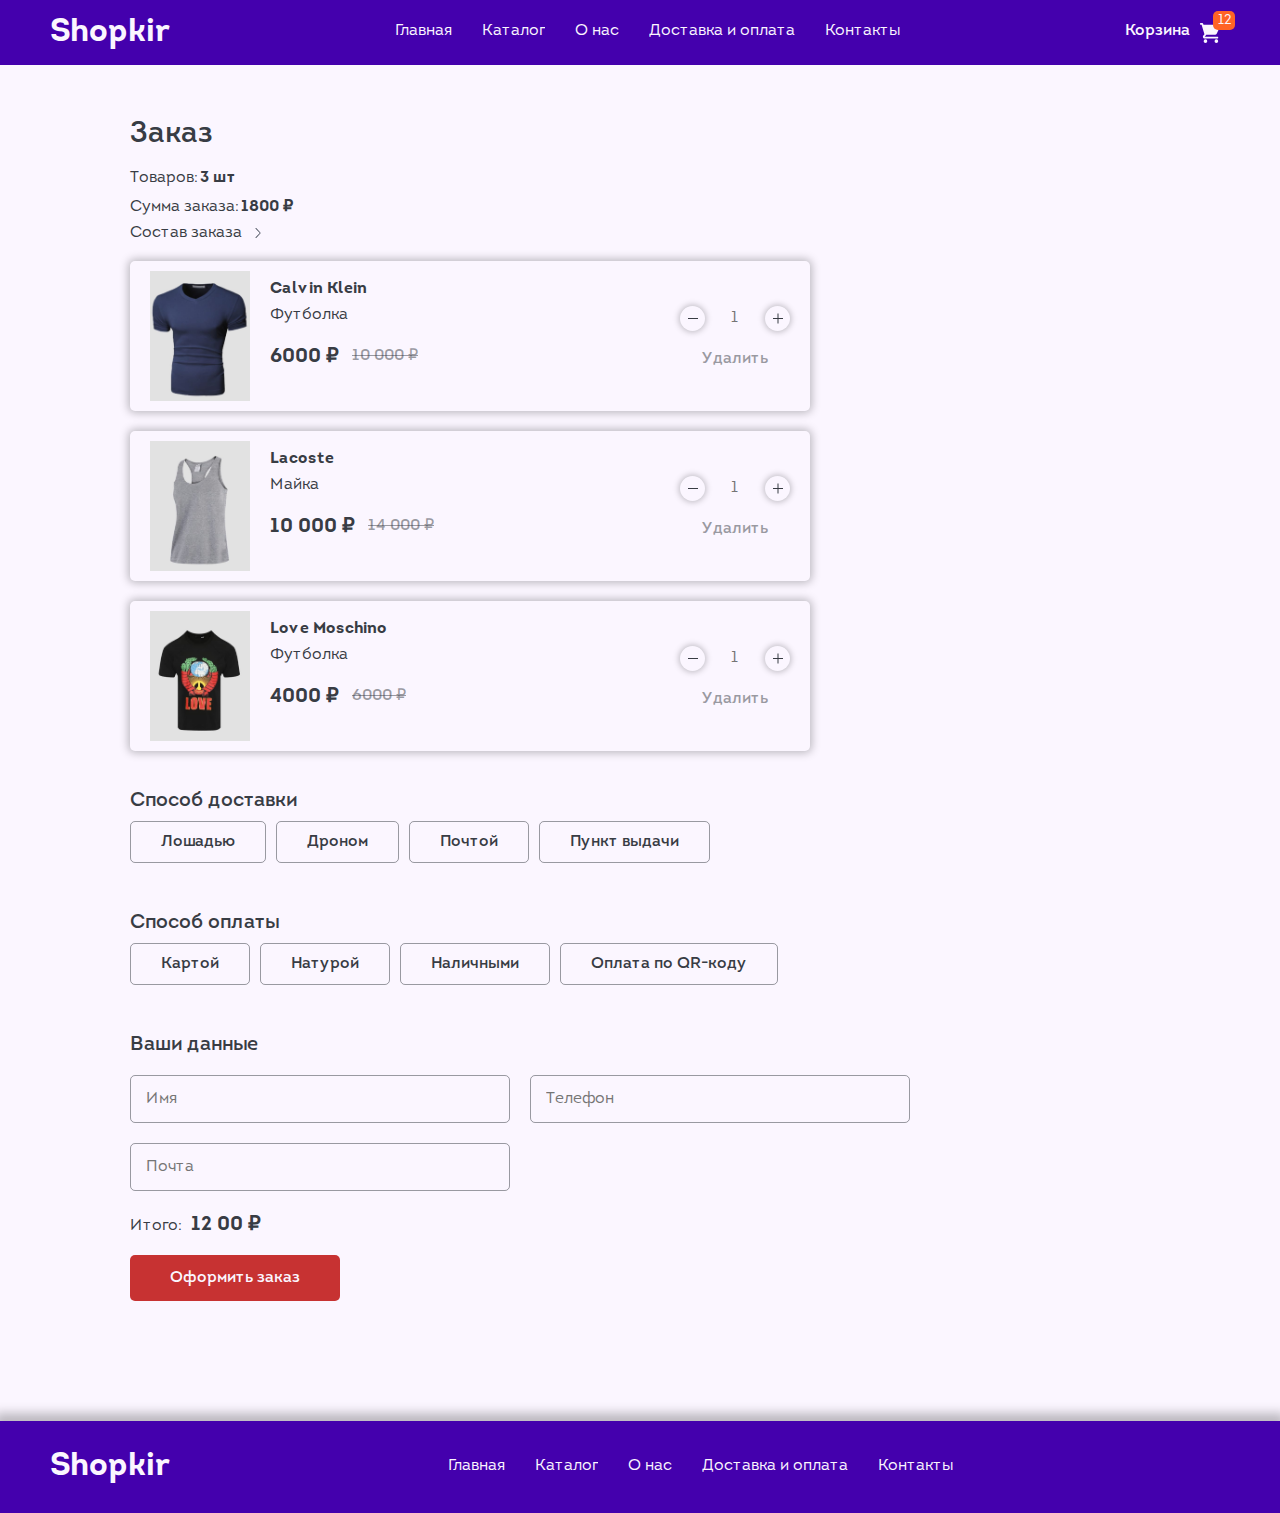
==== commit b41103d3: "09.05" ====
--- a/basket.html
+++ b/basket.html
@@ -9,202 +9,315 @@
 <body>
 <script src="./js/lazy.min.js"></script>
 
-<header>
-  <div class="container">
-    <nav class="header__nav nav lock-padding">      
-    	<div class="container">
-    		<div class="nav__body">
-    			<a class="nav__logo logo" href="index.html">Shopkir</a>
-    			<div class="nav__burger">
-    				<span></span>                          
-    			</div>
-    			<div class="nav__menu">
-    				<ul class="nav__list">
-    					<li class="nav__list-item">
-    						<a href="index.html" class="nav__list-link --nav__link">Главная</a>                                  
-    					</li>
-    					<li class="nav__list-item">
-    						<a href="#catalog" class="nav__list-link --nav__link">Каталог</a>
-    					</li>
-    					<li class="nav__list-item">
-    						<a href="#team" class="nav__list-link --nav__link">О нас</a>
-    					</li>
-    					<li class="nav__list-item">
-    						<a href="#delivery" class="nav__list-link --nav__link">Доставка и оплата</a>
-    					</li>
-    					<li class="nav__list-item">
-    						<a href="#contacts" class="nav__list-link --nav__link">Контакты</a>
-    					</li>										
-    				</ul> 
-    			</div>
-    			<div class="nav__basket basket">
-    				<a class="basket__link popup-link" href="#popup">Корзина</a>
-    				<a class="basket__link" href="#">
-    					<svg class="basket__img">
-    						<use href="img/svg/sprite.svg#basket"></use>
-    					</svg>
-    				</a>
-    				<span>12</span>
-    			</div>
-    		</div>
-    	</div>      
-    </nav>
+<div class="wrapper">
+  <header>
+    <div class="container">
+      <nav class="header__nav nav lock-padding">      
+      	<div class="container">
+      		<div class="nav__body">
+      			<a class="nav__logo logo" href="index.html">Shopkir</a>
+      			<div class="nav__burger">
+      				<span></span>                          
+      			</div>
+      			<div class="nav__menu">
+      				<ul class="nav__list">
+      					<li class="nav__list-item">
+      						<a href="index.html" class="nav__list-link">Главная</a>                                  
+      					</li>
+      					<li class="nav__list-item">
+      						<a href="index.html#catalog" class="nav__list-link">Каталог</a>
+      					</li>
+      					<li class="nav__list-item">
+      						<a href="index.html#team" class="nav__list-link">О нас</a>
+      					</li>
+      					<li class="nav__list-item">
+      						<a href="index.html#delivery" class="nav__list-link">Доставка и оплата</a>
+      					</li>
+      					<li class="nav__list-item">
+      						<a href="index.html#contacts" class="nav__list-link">Контакты</a>
+      					</li>										
+      				</ul> 
+      			</div>
+      			<div class="nav__basket basket">
+      				<a class="basket__link popup-link" href="#popup">Корзина</a>
+      				<a class="basket__link popup-link" href="#popup">
+      					<svg class="basket__img">
+      						<use href="img/svg/sprite.svg#basket"></use>
+      					</svg>
+      				</a>
+      				<span>12</span>
+      			</div>
+      		</div>
+      	</div>      
+      </nav>
+    </div>
+  </header>
+  <main>
+    <section class="buy">
+      <div class="container">
+        <h1 class="buy__title title">Заказ</h1>
+        <ul class="buy__param">       
+          <li class="buy__param-item">
+            <span class="buy__param-name">Товаров:</span> 
+            <span class="buy__param-number">3 шт</span> 
+          </li>
+          <li class="buy__param-item">
+            <span class="buy__param-name">Сумма заказа:</span>
+            <span class="buy__param-number">1800&nbsp;₽</span>
+          </li>
+          <li class="buy__param-item buy__param-structure">Состав заказа</li>
+        </ul>
+        <div class="buy__products">
+          <div class="buy__product product">        
+            <div class="buy__product__img product__img">
+              <img src="./img/products/1.jpg" alt="футболка Calvin Klein">
+            </div>        
+            <ul class="product__text">
+              <li class="product__brand">Calvin Klein</li>
+              <li class="product__type">Футболка</li>
+              <li class="product__price">
+                <span class="product__price-now">6000&nbsp;₽</span> 
+                <span class="product__price-before">10&nbsp;000&nbsp;₽</span> 
+              </li>
+            </ul>
+            <div class="product-right">
+              <div class="product-right__number">
+                <button class="product-right__number-minus"></button>
+                <input class="product-right__number-input" type="number" placeholder="1">
+                <button class="product-right__number-plus"></button>
+              </div>
+              <span class="product-right__delete">Удалить</span>
+            </div>
+          </div>
+          <div class="buy__product product">        
+            <div class="buy__product__img product__img">
+              <img src="./img/products/12.jpg" alt="майка Lacoste">
+            </div>        
+            <ul class="product__text">
+              <li class="product__brand">Lacoste</li>
+              <li class="product__type">Майка</li>
+              <li class="product__price">
+                <span class="product__price-now">10&nbsp;000&nbsp;₽</span> 
+                <span class="product__price-before">14&nbsp;000&nbsp;₽</span> 
+              </li>
+            </ul>
+            <div class="product-right">
+              <div class="product-right__number">
+                <button class="product-right__number-minus"></button>
+                <input class="product-right__number-input" type="number" placeholder="1">
+                <button class="product-right__number-plus"></button>
+              </div>
+              <span class="product-right__delete">Удалить</span>
+            </div>
+          </div>
+          <div class="buy__product product">        
+            <div class="buy__product__img product__img">
+              <img src="./img/products/13.jpg" alt="футболка Love Moschino">
+            </div>        
+            <ul class="product__text">
+              <li class="product__brand">Love Moschino</li>
+              <li class="product__type">Футболка</li>
+              <li class="product__price">
+                <span class="product__price-now">4000&nbsp;₽</span> 
+                <span class="product__price-before">6000&nbsp;₽</span> 
+              </li>
+            </ul>
+            <div class="product-right">
+              <div class="product-right__number">
+                <button class="product-right__number-minus"></button>
+                <input class="product-right__number-input" type="number" placeholder="1">
+                <button class="product-right__number-plus"></button>
+              </div>
+              <span class="product-right__delete">Удалить</span>
+            </div>
+          </div>
+        </div>
+        <form class="buy__form">
+          <div class="buy__delivery">
+            <span class="buy__subtitle">Способ доставки</span>
+            <div class="buy__delivery-radios">
+              <label class="buy__delivery-label custom-label">
+                <input type="radio" name="q1">
+                <span>Лошадью</span>
+              </label>
+              <label class="buy__delivery-label custom-label">
+                <input type="radio" name="q1">
+                <span>Дроном</span>
+              </label>
+              <label class="buy__delivery-label custom-label">
+                <input type="radio" name="q1">
+                <span>Почтой</span>
+              </label>
+              <label class="buy__delivery-label custom-label">
+                <input type="radio" name="q1">
+                <span>Пункт выдачи</span>
+              </label>
+            </div>
+          </div>
+          <div class="buy__pay">
+            <span class="buy__subtitle">Способ оплаты</span>
+            <div class="buy__pay-radios">
+              <label class="buy__pay-label custom-label">
+                <input type="radio" name="q1">
+                <span>Картой</span>
+              </label>
+              <label class="buy__pay-label custom-label">
+                <input type="radio" name="q1">
+                <span>Натурой</span>
+              </label>
+              <label class="buy__pay-label custom-label">
+                <input type="radio" name="q1">
+                <span>Наличными</span>
+              </label>
+              <label class="buy__pay-label custom-label">
+                <input type="radio" name="q1">
+                <span>Оплата по QR-коду</span>
+              </label>
+            </div>
+          </div>
+          <div class="buy__information">
+            <span class="buy__information-subtitle buy__subtitle">Ваши данные</span>          
+            <div class="buy__information-inputs">
+              <input class="buy__information-input" type="text" placeholder="Имя">
+              <input class="buy__information-input" type="number" placeholder="Телефон">
+              <input class="buy__information-input" type="email" placeholder="Почта">
+            </div>          
+          </div>
+          <span class="buy__result-price">Итого:<strong>12&nbsp;00&nbsp;₽</strong></span>
+  
+          <button class="buy__form-btn" type="submit">Оформить заказ</button>
+        </form>         
+      </div>
+    </section>
+  </main>
+  
+  <div class="popup" id="popup">
+    <div class="popup__body">      
+        <div class="popup__content">
+          <a href="#header" class="popup__close close-popup"><span></span></a>
+          <div class="popup__cards" data-simplebar>
+            <div class="popup__card product">
+              <div class="product__img">
+                <img src="./img/products/1.jpg" alt="футболка Calvin Klein">
+              </div>
+              <ul class="product__text">
+                <li class="product__brand">Calvin Klein</li>
+                <li class="product__type">Футболка</li>
+                <li class="product__price">
+                  <span class="product__price-now">6000&nbsp;₽</span> 
+                  <span class="product__price-before">9000&nbsp;₽</span> 
+                </li>
+              </ul>
+              <div class="product-right">
+                <button class="product-right__trash-can">
+                  <svg>
+                  <use href="img/svg/sprite.svg#trash-can"></use>
+                  </svg>
+                </button>
+              </div>
+              
+            </div>
+            <div class="popup__card product">
+              <div class="product__img">
+                <img src="./img/products/12.jpg" alt="майка Lacoste">
+              </div>
+              <ul class="product__text">
+                <li class="product__brand">Lacoste</li>
+                <li class="product__type">Майка</li>
+                <li class="product__price">
+              <span class="product__price-now">6000&nbsp;₽</span> 
+              <span class="product__price-before">9000&nbsp;₽</span> 
+            </li>
+              </ul>
+              <div class="product-right">
+                <button class="product-right__trash-can">
+                  <svg>
+                  <use href="img/svg/sprite.svg#trash-can"></use>
+                  </svg>
+                </button>
+              </div>
+            </div>
+            <div class="popup__card product">
+              <div class="product__img">
+                <img src="./img/products/13.jpg" alt="футболка Love Moschino">
+              </div>
+              <ul class="product__text">
+                <li class="product__brand">Love Moschino</li>
+                <li class="product__type">Футболка</li>
+                <li class="product__price">
+                  <span class="product__price-now">3000&nbsp;₽</span> 
+                  <span class="product__price-before">8000&nbsp;₽</span> 
+                </li>
+              </ul>
+              <div class="product-right">
+                <button class="product-right__trash-can">
+                  <svg>
+                  <use href="img/svg/sprite.svg#trash-can"></use>
+                  </svg>
+                </button>
+              </div>
+            </div>
+            <div class="popup__card product">
+              <div class="product__img">
+                <img src="./img/products/13.jpg" alt="футболка Love Moschino">
+              </div>
+              <ul class="product__text">
+                <li class="product__brand">Love Moschino</li>
+                <li class="product__type">Футболка</li>
+                <li class="product__price">
+                  <span class="product__price-now">4000&nbsp;₽</span> 
+                  <span class="product__price-before">6000&nbsp;₽</span> 
+                </li>
+              </ul>
+              <div class="product-right">
+                <button class="product-right__trash-can">
+                  <svg>
+                  <use href="img/svg/sprite.svg#trash-can"></use>
+                  </svg>
+                </button>
+              </div>
+            </div>
+            
+          </div>  
+          <div class="popup__bottom">
+            <ul class="popup__bottom-list">
+              <li class="popup__bottom-result">Итого:</li>
+              <li class="popup__bottom-price">20 000 ₽</li>
+            </ul>
+            <div class="popup__bottom-btn">
+              <a href="basket.html">Перейти в корзину</a>
+            </div>
+  
+          </div>    
+        </div>   
+    </div>
   </div>
-</header>
-<main>
-  <section class="buy">
-    <div class="container">
-      <h1 class="buy__title title">Заказ</h1>
-      <ul class="buy__param">       
-        <li class="buy__param-item">
-          <span class="buy__param-name">Товаров:</span> 
-          <span class="buy__param-number">3 шт</span> 
-        </li>
-        <li class="buy__param-item">
-          <span class="buy__param-name">Сумма заказа:</span>
-          <span class="buy__param-number">1800 ₽</span>
-        </li>
-        <li class="buy__param-item buy__param-structure">Состав заказа</li>
-      </ul>
-      <div class="buy__products">
-        <div class="buy__product product">        
-          <div class="buy__product__img product__img">
-            <img src="./img/products/1.jpg" alt="футболка Calvin Klein ">
-          </div>        
-          <ul class="product__text">
-            <li class="product__brand">Calvin Klein</li>
-            <li class="product__type">Футболка</li>
-            <li class="product__price">6000 ₽</li>
-          </ul>
-          <div class="product-right">
-            <div class="product-right__number">
-              <button class="product-right__number-minus"></button>
-              <input class="product-right__number-input" type="number" placeholder="1">
-              <button class="product-right__number-plus"></button>
-            </div>
-            <span class="product-right__delete">Удалить</span>
-          </div>
-        </div>
-        <div class="buy__product product">        
-          <div class="buy__product__img product__img">
-            <img src="./img/products/12.jpg" alt="майка Lacoste">
-          </div>        
-          <ul class="product__text">
-            <li class="product__brand">Lacoste</li>
-            <li class="product__type">Майка</li>
-            <li class="product__price">10 000 ₽</li>
-          </ul>
-          <div class="product-right">
-            <div class="product-right__number">
-              <button class="product-right__number-minus"></button>
-              <input class="product-right__number-input" type="number" placeholder="1">
-              <button class="product-right__number-plus"></button>
-            </div>
-            <span class="product-right__delete">Удалить</span>
-          </div>
-        </div>
-        <div class="buy__product product">        
-          <div class="buy__product__img product__img">
-            <img src="./img/products/13.jpg" alt="футболка Love Moschino">
-          </div>        
-          <ul class="product__text">
-            <li class="product__brand">Love Moschino</li>
-            <li class="product__type">Футболка</li>
-            <li class="product__price">4000 ₽</li>
-          </ul>
-          <div class="product-right">
-            <div class="product-right__number">
-              <button class="product-right__number-minus"></button>
-              <input class="product-right__number-input" type="number" placeholder="1">
-              <button class="product-right__number-plus"></button>
-            </div>
-            <span class="product-right__delete">Удалить</span>
-          </div>
-        </div>
-      </div>
-      <form class="buy__form">
-        <div class="buy__delivery">
-          <span class="buy__subtitle">Способ доставки</span>
-          <div class="buy__delivery-radios">
-            <label class="buy__delivery-label buy__label">
-              <input type="radio" name="q1">
-              <span>Лошадью</span>
-            </label>
-            <label class="buy__delivery-label buy__label">
-              <input type="radio" name="q1">
-              <span>Дроном</span>
-            </label>
-            <label class="buy__delivery-label buy__label">
-              <input type="radio" name="q1">
-              <span>Почтой</span>
-            </label>
-            <label class="buy__delivery-label buy__label">
-              <input type="radio" name="q1">
-              <span>Пункт выдачи</span>
-            </label>
-          </div>
-        </div>
-        <div class="buy__pay">
-          <span class="buy__subtitle">Способ оплаты</span>
-          <div class="buy__pay-radios">
-            <label class="buy__pay-label buy__label">
-              <input type="radio" name="q1">
-              <span>Картой</span>
-            </label>
-            <label class="buy__pay-label buy__label">
-              <input type="radio" name="q1">
-              <span>Натурой</span>
-            </label>
-            <label class="buy__pay-label buy__label">
-              <input type="radio" name="q1">
-              <span>Наличными</span>
-            </label>
-            <label class="buy__pay-label buy__label">
-              <input type="radio" name="q1">
-              <span>Оплата по QR-коду</span>
-            </label>
-          </div>
-        </div>
-        <div class="buy__information">
-          <span class="buy__information-subtitle buy__subtitle">Ваши данные</span>          
-          <div class="buy__information-inputs">
-            <input class="buy__information-input" type="text" placeholder="Имя">
-            <input class="buy__information-input" type="number" placeholder="Телефон">
-            <input class="buy__information-input" type="email" placeholder="Почта">
-          </div>          
-        </div>
-        <span class="buy__result-price">Итого:<strong>12 500  ₽</strong></span>
 
-        <button class="buy__form-btn" type="submit">Оформить заказ</button>
-      </form>         
+  <footer class="footer">
+    <div class="container">  
+  		<div class="footer__wrap">
+  			<a class="logo" href="index.html">Shopkir</a>
+  			<ul class="footer__list">
+  				<li class="footer__list-item">
+  					<a href="index.html" class="footer__list-link ">Главная</a>                                  
+  				</li>
+  				<li class="footer__list-item">
+  					<a href="index.html#catalog" class="footer__list-link">Каталог</a>
+  				</li>
+  				<li class="footer__list-item">
+  					<a href="index.html#team" class="footer__list-link">О нас</a>
+  				</li>
+  				<li class="footer__list-item">
+  					<a href="index.html#delivery" class="footer__list-link">Доставка и оплата</a>
+  				</li>
+  				<li class="footer__list-item">
+  					<a href="index.html#contacts" class="footer__list-link">Контакты</a>
+  				</li>										
+  			</ul>  
+  		</div> 		         
     </div>
-  </section>
-</main>
-
-<footer class="footer">
-  <div class="container">  
-		<div class="footer__wrap">
-			<a class="logo" href="index.html">Shopkir</a>
-			<ul class="footer__list">
-				<li class="footer__list-item">
-					<a href="index.html" class="footer__list-link --nav__link">Главная</a>                                  
-				</li>
-				<li class="footer__list-item">
-					<a href="#catalog" class="footer__list-link --nav__link">Каталог</a>
-				</li>
-				<li class="footer__list-item">
-					<a href="#team" class="footer__list-link --nav__link">О нас</a>
-				</li>
-				<li class="footer__list-item">
-					<a href="#delivery" class="footer__list-link --nav__link">Доставка и оплата</a>
-				</li>
-				<li class="footer__list-item">
-					<a href="#contacts" class="footer__list-link --nav__link">Контакты</a>
-				</li>										
-			</ul>  
-		</div> 		         
-  </div>
-</footer>
+  </footer>
+</div>
 <script src="./js/modules.js"></script>
 <script src="./js/main.min.js"></script>
 
--- a/css/style.css
+++ b/css/style.css
@@ -1 +1 @@
-[data-simplebar]{position:relative;flex-direction:column;flex-wrap:wrap;justify-content:flex-start;align-content:flex-start;align-items:flex-start}.simplebar-wrapper{overflow:hidden;width:inherit;height:inherit;max-width:inherit;max-height:inherit}.simplebar-mask{direction:inherit;position:absolute;overflow:hidden;padding:0;margin:0;left:0;top:0;bottom:0;right:0;width:auto!important;height:auto!important;z-index:0}.simplebar-offset{direction:inherit!important;box-sizing:inherit!important;resize:none!important;position:absolute;top:0;left:0;bottom:0;right:0;padding:0;margin:0;-webkit-overflow-scrolling:touch}.simplebar-content-wrapper{direction:inherit;box-sizing:border-box!important;position:relative;display:block;height:100%;width:auto;max-width:100%;max-height:100%;scrollbar-width:none;-ms-overflow-style:none}.simplebar-content-wrapper::-webkit-scrollbar,.simplebar-hide-scrollbar::-webkit-scrollbar{width:0;height:0}.simplebar-content:after,.simplebar-content:before{content:' ';display:table}.simplebar-placeholder{max-height:100%;max-width:100%;width:100%;pointer-events:none}.simplebar-height-auto-observer-wrapper{box-sizing:inherit!important;height:100%;width:100%;max-width:1px;position:relative;float:left;max-height:1px;overflow:hidden;z-index:-1;padding:0;margin:0;pointer-events:none;flex-grow:inherit;flex-shrink:0;flex-basis:0}.simplebar-height-auto-observer{box-sizing:inherit;display:block;opacity:0;position:absolute;top:0;left:0;height:1000%;width:1000%;min-height:1px;min-width:1px;overflow:hidden;pointer-events:none;z-index:-1}.simplebar-track{z-index:1;position:absolute;right:0;bottom:0;pointer-events:none;overflow:hidden}[data-simplebar].simplebar-dragging .simplebar-content{pointer-events:none;-moz-user-select:none;-ms-user-select:none;user-select:none;-webkit-user-select:none}[data-simplebar].simplebar-dragging .simplebar-track{pointer-events:all}.simplebar-scrollbar{position:absolute;left:0;right:0;min-height:10px}.simplebar-scrollbar:before{position:absolute;content:'';background:rgba(56,60,68,.8);border-radius:7px;left:2px;right:2px;transition:opacity .2s linear}.simplebar-track.simplebar-vertical{top:0;width:9px}.simplebar-track.simplebar-vertical .simplebar-scrollbar:before{top:2px;bottom:2px}.simplebar-track.simplebar-horizontal{left:0;height:11px}.simplebar-track.simplebar-horizontal .simplebar-scrollbar:before{height:100%;left:2px;right:2px}.simplebar-track.simplebar-horizontal .simplebar-scrollbar{right:auto;left:0;top:2px;height:7px;min-height:0;min-width:10px;width:auto}[data-simplebar-direction=rtl] .simplebar-track.simplebar-vertical{right:auto;left:0}.hs-dummy-scrollbar-size{direction:rtl;position:fixed;opacity:0;visibility:hidden;height:500px;width:500px;overflow-y:hidden;overflow-x:scroll}.simplebar-hide-scrollbar{position:fixed;left:0;visibility:hidden;overflow-y:scroll;scrollbar-width:none;-ms-overflow-style:none}.title{font-size:3rem}.checkbox-custom{position:relative;padding-left:3rem;min-height:2.4rem;display:block}.checkbox-custom span{position:absolute;width:2.4rem;height:2.4rem;top:0;left:0;background:0 0;border:1px solid #975d3f;border-radius:5px}.checkbox-custom span::after{content:"";position:absolute;left:8px;top:3px;width:.7rem;height:13px;border:solid #975d3f;border-width:0 3px 3px 0;transform:rotate(45deg);opacity:0;transition:opacity .5s}.checkbox-custom:first-child{margin-right:1rem}.checkbox-custom__input{opacity:0;position:absolute;visibility:hidden}.checkbox-custom__input:checked~span::after{opacity:1}.radio-custom{padding-left:3rem;min-height:2.4rem;display:block;position:relative;font-family:Intro Book,sans-serif;font-size:1.6rem}.radio-custom span{position:absolute;width:2.4rem;height:2.4rem;top:0;left:0;background:0 0;border:1px solid #975d3f;border-radius:50%}.radio-custom span::after{content:'';position:absolute;width:16px;height:16px;top:50%;left:50%;transform:translate(-50%,-50%);background:#975d3f;border-radius:50%;opacity:0;transition:opacity .4s}.radio-custom__input{position:absolute;top:0;left:0;visibility:hidden;opacity:0}.radio-custom__input:checked~span::after{opacity:1}blockquote,body,code,dd,div,dl,dt,fieldset,form,h1,h2,h3,h4,h5,h6,input,li,p,pre,td,textarea,th,ul{margin:0;padding:0}table{border-collapse:collapse;border-spacing:0}abbr,fieldset,img{border:0}address,caption,cite,code,dfn,em,strong,th,var{font-style:normal;font-weight:400}ul li{list-style:none}caption,th{text-align:left}h1,h2,h3,h4,h5,h6{font-size:100%;font-weight:400}sup{vertical-align:text-top}sub{vertical-align:text-bottom}input,select,textarea{font-family:inherit;font-size:inherit;font-weight:inherit}legend{color:#000}article,aside,details,figcaption,figure,footer,header,hgroup,main,menu,nav,section{display:block}img{max-width:100%;height:auto}.container{max-width:120rem;margin:0 auto;padding:0 1rem}::-webkit-scrollbar{width:.6rem;height:.6rem;background-color:#4f5560}::-webkit-scrollbar-thumb{border-radius:5px;background:linear-gradient(180deg,#ff9f2f 0,#ff6326)}@-webkit-keyframes scale{0%,100%{transform:scale(1)}50%{transform:scale(.8)}}@keyframes scale{0%,100%{transform:scale(1)}50%{transform:scale(.8)}}@-webkit-keyframes wobble{16.65%{transform:translateX(8px)}33.3%{transform:translateX(-6px)}49.95%{transform:translateX(4px)}66.6%{transform:translateX(-2px)}83.25%{transform:translateX(1px)}100%{transform:translateX(0)}}@keyframes wobble{16.65%{transform:translateX(8px)}33.3%{transform:translateX(-6px)}49.95%{transform:translateX(4px)}66.6%{transform:translateX(-2px)}83.25%{transform:translateX(1px)}100%{transform:translateX(0)}}@-webkit-keyframes wobble-top{16.65%{transform:skew(-12deg)}33.3%{transform:skew(10deg)}49.95%{transform:skew(-6deg)}66.6%{transform:skew(4deg)}83.25%{transform:skew(-2deg)}100%{transform:skew(0)}}@keyframes wobble-top{16.65%{transform:skew(-12deg)}33.3%{transform:skew(10deg)}49.95%{transform:skew(-6deg)}66.6%{transform:skew(4deg)}83.25%{transform:skew(-2deg)}100%{transform:skew(0)}}@-webkit-keyframes fly{0%,100%{transform:translate(0)}10%{transform:translate(-5px,5px)}50%{transform:translate(40px,-40px)}60%{transform:translate(40px,40px)}70%{transform:translate(-40px,40px)}}@keyframes fly{0%,100%{transform:translate(0)}10%{transform:translate(-5px,5px)}50%{transform:translate(40px,-40px)}60%{transform:translate(40px,40px)}70%{transform:translate(-40px,40px)}}@font-face{font-family:Intro;font-display:swap;src:url(../fonts/Intro-Bold.woff2) format("woff2");font-weight:700;font-style:normal}@font-face{font-family:"Intro Book";font-display:swap;src:url(../fonts/Intro-Book.woff2) format("woff2");font-weight:400;font-style:normal}@font-face{font-family:Intro;font-display:swap;src:url(../fonts/Intro-Regular.woff2) format("woff2");font-weight:400;font-style:normal}*{font-family:Intro}*,::after,::before{box-sizing:border-box}html{font-size:10px}body,html{color:#383c44}body{display:flex;flex-direction:column}main{overflow:hidden;min-height:100%;flex:1 0 auto}footer{flex:0 0 auto}button{color:#fbf6ff;cursor:pointer;border:none}h1,h2,h3{line-height:100%}a{color:inherit;text-decoration:none}body.lock{overflow:hidden}.display-none{display:none}input,textarea{color:#383c44;font-family:Intro Book,sans-serif}input::-moz-placeholder,textarea::-moz-placeholder{font-size:1.6rem;font-family:inherit;font-family-color:rgba(56,60,68,.5)}input:-ms-input-placeholder,textarea:-ms-input-placeholder{font-size:1.6rem;font-family:inherit;font-family-color:rgba(56,60,68,.5)}input::placeholder,textarea::placeholder{font-size:1.6rem;font-family:inherit;font-family-color:rgba(56,60,68,.5)}input[type=number]{-moz-appearance:textfield}input::-webkit-inner-spin-button,input::-webkit-outer-spin-button{-webkit-appearance:none;margin:0}.popup{position:fixed;width:100%;height:100%;background-color:rgba(0,0,0,.5);top:0;left:0;opacity:0;visibility:hidden;overflow-y:auto;overflow-x:hidden;transition:.8s;z-index:5}.popup.open{opacity:1;visibility:visible}.popup.open .popup__content{opacity:1;transform:translateY(0) rotateX(0)}.popup__body{min-height:100%;padding:3rem 1rem;display:flex;justify-content:center;align-items:center;perspective:60rem}.popup__content{background:#fbf6ff;max-width:48rem;width:100%;padding:4rem 0 3rem;border-radius:5px;position:relative;transition:.8s;opacity:0;transform:translateY(-25%) rotateX(45deg)}.popup__close{position:absolute;right:5px;top:10px;width:3rem;height:3rem;display:block}.popup__close span{position:relative;right:-50%;top:0}.popup__close span:after,.popup__close span:before{content:"";position:absolute;background-color:#bababa;width:.3rem;height:2.5rem}.popup__close span:before{transform:rotate(45deg)}.popup__close span:after{transform:rotate(-45deg)}.popup__cards{max-height:45rem;margin-bottom:2rem}.popup__bottom{display:flex;justify-content:space-between;padding:0 2rem}.popup__bottom-result{font-size:1.6rem;font-family:Intro Book,sans-serif;margin-bottom:1rem}.popup__bottom-price{font-size:2rem;font-weight:700}.popup__bottom-btn{align-self:center}.popup__bottom-btn a{background:#c73232;padding:1.5rem 3rem;border-radius:5px;font-size:1.6rem;color:#fbf6ff}.product{display:flex;padding:0 2rem;background:rgba(45,155,219,.1)}.product:not(:last-child){margin-bottom:2rem}.product__img{flex:0 0 10rem;height:13rem;position:relative}.product__img img{position:absolute;top:0;left:0;width:100%;height:100%;-o-object-fit:cover;object-fit:cover}.product__text{flex:1 0 auto;margin:1rem 1rem 0 2rem}.product__brand{margin-bottom:1rem;font-weight:700;font-size:1.6rem}.product__type{margin-bottom:2rem;font-family:Intro Book,sans-serif;font-size:1.6rem}.product__price{font-size:2rem;font-weight:700}.product-right{flex:0 1 auto;align-self:center;background:0 0}.product-right svg{width:1.9rem;height:2rem}.logo{position:relative;font-size:3.2rem;font-weight:700;color:#fbf6ff;z-index:2}.nav{position:absolute;width:100%;top:0;left:0;z-index:3;border-bottom:1px solid rgba(251,246,255,.6)}.nav::before{content:'';position:absolute;top:0;left:0;width:100%;height:100%;background-color:#4400ad;z-index:1}.nav__body{position:relative;height:6.5rem;display:flex;justify-content:space-between;align-items:center}.nav__burger.nav__burger--active:before{transform:rotate(45deg);top:9px}.nav__burger.nav__burger--active::after{transform:rotate(-45deg);bottom:9px}.nav__burger.nav__burger--active span{transform:scale(0)}.nav__menu.nav__menu--active{top:0}.nav__list{margin:0 auto;display:flex}.nav__list-item{z-index:3;position:relative;overflow:hidden}.nav__list-item:not(:first-child){margin:0 0 0 3rem}.nav__list-link{font-family:Intro Book,sans-serif;font-size:1.6rem;color:#fbf6ff}.nav__burger{display:none}.nav .basket{position:relative;display:flex;z-index:2}.nav .basket__link{font-size:1.6rem;color:#fbf6ff;margin-right:1rem}.nav .basket span{position:absolute;top:-1.2rem;right:-.5rem;background:#ff6326;min-width:2.2rem;padding:.2rem .3rem .2rem .4rem;font-family:Intro Book;font-size:1.4rem;color:#fbf6ff;border-radius:5px;text-align:center}.basket__img{display:block;width:2rem;height:2rem}.footer{background-color:#4400ad;padding:3rem 0;box-shadow:0 -3px 10px 5px rgba(0,0,0,.25);z-index:1}.footer__wrap{display:flex}.footer__list{display:flex;flex-wrap:wrap;align-self:center;margin:0 auto}.footer__list-item{position:relative;overflow:hidden}.footer__list-item:not(:last-child){margin-right:3rem}.footer__list-link{font-size:1.6rem;color:#fbf6ff;font-family:Intro Book,sans-serif}.accordion{margin-bottom:2rem;border-bottom:1px solid #ff6326}.accordion:first-child{border-top:1px solid #ff6326}.accordion__trigger{width:100%;padding:2.5rem 0;text-align:left;background:0 0}.accordion__content{height:0;opacity:0;overflow:hidden;padding:0 0 0 5.5rem;will-change:max-height;transition:.3s ease-out;box-sizing:content-box;visibility:hidden}.accordion__content span{font-size:1.6rem}.accordion__title{position:relative;padding-left:5.5rem;font-size:2rem;color:#383c44}.accordion__title:after,.accordion__title:before{content:'';position:absolute;left:1.4rem;top:0;width:1px;height:2.5rem;background-color:#ff6326;transition:.3s}.accordion__title:before{transform:rotate(90deg)}.accordion.open .accordion__control{border-radius:1rem 1rem 0 0;position:relative;z-index:1}.accordion.open .accordion__title::before{transform:rotate(45deg)}.accordion.open .accordion__title::after{transform:rotate(-45deg)}.accordion.open .accordion__content{height:auto;padding-bottom:3rem;opacity:1;visibility:visible;transform:translate(0,-1px)}.accordion.open .article-accordion:not(:last-child){margin-bottom:2rem}.swiper__nav{width:100%;height:2rem;position:relative;margin-top:5rem;display:flex;justify-content:center;align-items:center;z-index:1}@font-face{font-family:swiper-icons;src:url("data:application/font-woff;charset=utf-8;base64, [base64]//wADZ2x5ZgAAAywAAADMAAAD2MHtryVoZWFkAAABbAAAADAAAAA2E2+eoWhoZWEAAAGcAAAAHwAAACQC9gDzaG10eAAAAigAAAAZAAAArgJkABFsb2NhAAAC0AAAAFoAAABaFQAUGG1heHAAAAG8AAAAHwAAACAAcABAbmFtZQAAA/gAAAE5AAACXvFdBwlwb3N0AAAFNAAAAGIAAACE5s74hXjaY2BkYGAAYpf5Hu/j+W2+MnAzMYDAzaX6QjD6/4//Bxj5GA8AuRwMYGkAPywL13jaY2BkYGA88P8Agx4j+/8fQDYfA1AEBWgDAIB2BOoAeNpjYGRgYNBh4GdgYgABEMnIABJzYNADCQAACWgAsQB42mNgYfzCOIGBlYGB0YcxjYGBwR1Kf2WQZGhhYGBiYGVmgAFGBiQQkOaawtDAoMBQxXjg/wEGPcYDDA4wNUA2CCgwsAAAO4EL6gAAeNpj2M0gyAACqxgGNWBkZ2D4/wMA+xkDdgAAAHjaY2BgYGaAYBkGRgYQiAHyGMF8FgYHIM3DwMHABGQrMOgyWDLEM1T9/w8UBfEMgLzE////P/5//f/V/xv+r4eaAAeMbAxwIUYmIMHEgKYAYjUcsDAwsLKxc3BycfPw8jEQA/[base64]/uznmfPFBNODM2K7MTQ45YEAZqGP81AmGGcF3iPqOop0r1SPTaTbVkfUe4HXj97wYE+yNwWYxwWu4v1ugWHgo3S1XdZEVqWM7ET0cfnLGxWfkgR42o2PvWrDMBSFj/IHLaF0zKjRgdiVMwScNRAoWUoH78Y2icB/yIY09An6AH2Bdu/UB+yxopYshQiEvnvu0dURgDt8QeC8PDw7Fpji3fEA4z/PEJ6YOB5hKh4dj3EvXhxPqH/SKUY3rJ7srZ4FZnh1PMAtPhwP6fl2PMJMPDgeQ4rY8YT6Gzao0eAEA409DuggmTnFnOcSCiEiLMgxCiTI6Cq5DZUd3Qmp10vO0LaLTd2cjN4fOumlc7lUYbSQcZFkutRG7g6JKZKy0RmdLY680CDnEJ+UMkpFFe1RN7nxdVpXrC4aTtnaurOnYercZg2YVmLN/d/gczfEimrE/fs/bOuq29Zmn8tloORaXgZgGa78yO9/cnXm2BpaGvq25Dv9S4E9+5SIc9PqupJKhYFSSl47+Qcr1mYNAAAAeNptw0cKwkAAAMDZJA8Q7OUJvkLsPfZ6zFVERPy8qHh2YER+3i/BP83vIBLLySsoKimrqKqpa2hp6+jq6RsYGhmbmJqZSy0sraxtbO3sHRydnEMU4uR6yx7JJXveP7WrDycAAAAAAAH//wACeNpjYGRgYOABYhkgZgJCZgZNBkYGLQZtIJsFLMYAAAw3ALgAeNolizEKgDAQBCchRbC2sFER0YD6qVQiBCv/H9ezGI6Z5XBAw8CBK/m5iQQVauVbXLnOrMZv2oLdKFa8Pjuru2hJzGabmOSLzNMzvutpB3N42mNgZGBg4GKQYzBhYMxJLMlj4GBgAYow/P/PAJJhLM6sSoWKfWCAAwDAjgbRAAB42mNgYGBkAIIbCZo5IPrmUn0hGA0AO8EFTQAA") format("woff");font-weight:400;font-style:normal}:root{--swiper-theme-color:#007aff;--swiper-navigation-size:44px}.swiper-container{margin-left:auto;margin-right:auto;position:relative;overflow:hidden;list-style:none;padding:0;z-index:1}.swiper-container-vertical>.swiper-wrapper{flex-direction:column}.swiper-wrapper{position:relative;width:100%;height:100%;z-index:1;display:flex;transition-property:transform;box-sizing:content-box}.swiper-container-android .swiper-slide,.swiper-wrapper{transform:translate3d(0,0,0)}.swiper-container-multirow>.swiper-wrapper{flex-wrap:wrap}.swiper-container-multirow-column>.swiper-wrapper{flex-wrap:wrap;flex-direction:column}.swiper-container-free-mode>.swiper-wrapper{transition-timing-function:ease-out;margin:0 auto}.swiper-container-pointer-events{touch-action:pan-y}.swiper-container-pointer-events.swiper-container-vertical{touch-action:pan-x}.swiper-slide{flex-shrink:0;width:100%;height:100%;position:relative;transition-property:transform}.swiper-slide-invisible-blank{visibility:hidden}.swiper-container-autoheight,.swiper-container-autoheight .swiper-slide{height:auto}.swiper-container-autoheight .swiper-wrapper{align-items:flex-start;transition-property:transform,height}.swiper-container-3d{perspective:1200px}.swiper-container-3d .swiper-cube-shadow,.swiper-container-3d .swiper-slide,.swiper-container-3d .swiper-slide-shadow-bottom,.swiper-container-3d .swiper-slide-shadow-left,.swiper-container-3d .swiper-slide-shadow-right,.swiper-container-3d .swiper-slide-shadow-top,.swiper-container-3d .swiper-wrapper{transform-style:preserve-3d}.swiper-container-3d .swiper-slide-shadow-bottom,.swiper-container-3d .swiper-slide-shadow-left,.swiper-container-3d .swiper-slide-shadow-right,.swiper-container-3d .swiper-slide-shadow-top{position:absolute;left:0;top:0;width:100%;height:100%;pointer-events:none;z-index:10}.swiper-container-3d .swiper-slide-shadow-left{background-image:linear-gradient(to left,rgba(0,0,0,.5),rgba(0,0,0,0))}.swiper-container-3d .swiper-slide-shadow-right{background-image:linear-gradient(to right,rgba(0,0,0,.5),rgba(0,0,0,0))}.swiper-container-3d .swiper-slide-shadow-top{background-image:linear-gradient(to top,rgba(0,0,0,.5),rgba(0,0,0,0))}.swiper-container-3d .swiper-slide-shadow-bottom{background-image:linear-gradient(to bottom,rgba(0,0,0,.5),rgba(0,0,0,0))}.swiper-container-css-mode>.swiper-wrapper{overflow:auto;-ms-overflow-style:none}.swiper-container-css-mode>.swiper-wrapper::-webkit-scrollbar{display:none}.swiper-container-css-mode>.swiper-wrapper>.swiper-slide{scroll-snap-align:start start}.swiper-container-horizontal.swiper-container-css-mode>.swiper-wrapper{-ms-scroll-snap-type:x mandatory;scroll-snap-type:x mandatory}.swiper-container-vertical.swiper-container-css-mode>.swiper-wrapper{-ms-scroll-snap-type:y mandatory;scroll-snap-type:y mandatory}.swiper-button-next,.swiper-button-prev{top:0;width:3rem;height:2rem;z-index:10;cursor:pointer;display:flex;justify-content:center;color:var(--swiper-navigation-color,var(--swiper-theme-color))}.swiper-button-next.swiper-button-disabled,.swiper-button-prev.swiper-button-disabled{opacity:.35;cursor:auto;pointer-events:none}.swiper-button-next:after,.swiper-button-prev:after{font-family:swiper-icons;font-size:1.8rem;font-weight:900;text-transform:none!important;letter-spacing:0;text-transform:none;font-variant:initial;line-height:1}.swiper-button-prev:after,.swiper-container-rtl .swiper-button-next:after{content:'prev'}.swiper-button-next:after,.swiper-container-rtl .swiper-button-prev:after{content:'next'}.swiper-button-next.swiper-button-white,.swiper-button-prev.swiper-button-white{--swiper-navigation-color:#ffffff}.swiper-button-next.swiper-button-black,.swiper-button-prev.swiper-button-black{--swiper-navigation-color:#000000}.swiper-button-lock{display:none}.swiper-pagination{transition:opacity .3s;transform:translate3d(0,0,0);z-index:10}.swiper-pagination.swiper-pagination-hidden{opacity:0}.swiper-container-horizontal>.swiper-pagination-bullets,.swiper-pagination-custom,.swiper-pagination-fraction{bottom:10px;left:0;width:100%}.swiper-pagination-bullets-dynamic{overflow:hidden;font-size:0}.swiper-pagination-bullets-dynamic .swiper-pagination-bullet{transform:scale(.33);position:relative}.swiper-pagination-bullets-dynamic .swiper-pagination-bullet-active,.swiper-pagination-bullets-dynamic .swiper-pagination-bullet-active-main{transform:scale(1)}.swiper-pagination-bullets-dynamic .swiper-pagination-bullet-active-prev{transform:scale(.66)}.swiper-pagination-bullets-dynamic .swiper-pagination-bullet-active-prev-prev{transform:scale(.33)}.swiper-pagination-bullets-dynamic .swiper-pagination-bullet-active-next{transform:scale(.66)}.swiper-pagination-bullets-dynamic .swiper-pagination-bullet-active-next-next{transform:scale(.33)}.swiper-pagination-bullet{width:2rem;height:2rem;display:inline-block;border-radius:50%;background:inherit;border:2px solid #383c44}.swiper-pagination-bullet:not(:last-child){margin-right:1rem}button.swiper-pagination-bullet{border:none;margin:0;padding:0;box-shadow:none;-webkit-appearance:none;-moz-appearance:none;appearance:none}.swiper-pagination-clickable .swiper-pagination-bullet{cursor:pointer}.swiper-pagination-bullet-active{opacity:1;background:#383c44}.swiper-container-vertical>.swiper-pagination-bullets{right:10px;top:50%;transform:translate3d(0,-50%,0)}.swiper-container-vertical>.swiper-pagination-bullets .swiper-pagination-bullet{margin:6px 0;display:block}.swiper-container-vertical>.swiper-pagination-bullets.swiper-pagination-bullets-dynamic{top:50%;transform:translateY(-50%);width:8px}.swiper-container-vertical>.swiper-pagination-bullets.swiper-pagination-bullets-dynamic .swiper-pagination-bullet{display:inline-block;transition:transform .2s,top .2s}.swiper-container-horizontal>.swiper-pagination-bullets .swiper-pagination-bullet{margin:0 4px}.swiper-container-horizontal>.swiper-pagination-bullets.swiper-pagination-bullets-dynamic{left:50%;transform:translateX(-50%);white-space:nowrap}.swiper-container-horizontal>.swiper-pagination-bullets.swiper-pagination-bullets-dynamic .swiper-pagination-bullet{transition:transform .2s,left .2s}.swiper-container-horizontal.swiper-container-rtl>.swiper-pagination-bullets-dynamic .swiper-pagination-bullet{transition:transform .2s,right .2s}.swiper-pagination-progressbar{background:rgba(0,0,0,.25);position:absolute}.swiper-pagination-progressbar .swiper-pagination-progressbar-fill{background:var(--swiper-pagination-color,var(--swiper-theme-color));position:absolute;left:0;top:0;width:100%;height:100%;transform:scale(0);transform-origin:left top}.swiper-container-rtl .swiper-pagination-progressbar .swiper-pagination-progressbar-fill{transform-origin:right top}.swiper-container-horizontal>.swiper-pagination-progressbar,.swiper-container-vertical>.swiper-pagination-progressbar.swiper-pagination-progressbar-opposite{width:100%;height:4px;left:0;top:0}.swiper-container-horizontal>.swiper-pagination-progressbar.swiper-pagination-progressbar-opposite,.swiper-container-vertical>.swiper-pagination-progressbar{width:4px;height:100%;left:0;top:0}.swiper-pagination-white{--swiper-pagination-color:#ffffff}.swiper-pagination-black{--swiper-pagination-color:#000000}.swiper-pagination-lock{display:none}.swiper-scrollbar{border-radius:10px;position:relative;-ms-touch-action:none;background:rgba(0,0,0,.1)}.swiper-container-horizontal>.swiper-scrollbar{position:absolute;left:1%;bottom:3px;z-index:50;height:5px;width:98%}.swiper-container-vertical>.swiper-scrollbar{position:absolute;right:3px;top:1%;z-index:50;width:5px;height:98%}.swiper-scrollbar-drag{height:100%;width:100%;position:relative;background:rgba(0,0,0,.5);border-radius:10px;left:0;top:0}.swiper-scrollbar-cursor-drag{cursor:move}.swiper-scrollbar-lock{display:none}.swiper-zoom-container{width:100%;height:100%;display:flex;justify-content:center;align-items:center;text-align:center}.swiper-zoom-container>canvas,.swiper-zoom-container>img,.swiper-zoom-container>svg{max-width:100%;max-height:100%;-o-object-fit:contain;object-fit:contain}.swiper-slide-zoomed{cursor:move}.swiper-lazy-preloader{width:42px;height:42px;position:absolute;left:50%;top:50%;margin-left:-21px;margin-top:-21px;z-index:10;transform-origin:50%;-webkit-animation:1s linear infinite swiper-preloader-spin;animation:1s linear infinite swiper-preloader-spin;box-sizing:border-box;border:4px solid var(--swiper-preloader-color,var(--swiper-theme-color));border-radius:50%;border-top-color:transparent}.swiper-lazy-preloader-white{--swiper-preloader-color:#fff}.swiper-lazy-preloader-black{--swiper-preloader-color:#000}@-webkit-keyframes swiper-preloader-spin{100%{transform:rotate(360deg)}}@keyframes swiper-preloader-spin{100%{transform:rotate(360deg)}}.swiper-container .swiper-notification{position:absolute;left:0;top:0;pointer-events:none;opacity:0;z-index:-1000}.swiper-container-fade.swiper-container-free-mode .swiper-slide{transition-timing-function:ease-out}.swiper-container-fade .swiper-slide{pointer-events:none;transition-property:opacity}.swiper-container-fade .swiper-slide .swiper-slide{pointer-events:none}.swiper-container-fade .swiper-slide-active,.swiper-container-fade .swiper-slide-active .swiper-slide-active{pointer-events:auto}.swiper-container-cube{overflow:visible}.swiper-container-cube .swiper-slide{pointer-events:none;-webkit-backface-visibility:hidden;backface-visibility:hidden;z-index:1;visibility:hidden;transform-origin:0 0;width:100%;height:100%}.swiper-container-cube .swiper-slide .swiper-slide{pointer-events:none}.swiper-container-cube.swiper-container-rtl .swiper-slide{transform-origin:100% 0}.swiper-container-cube .swiper-slide-active,.swiper-container-cube .swiper-slide-active .swiper-slide-active{pointer-events:auto}.swiper-container-cube .swiper-slide-active,.swiper-container-cube .swiper-slide-next,.swiper-container-cube .swiper-slide-next+.swiper-slide,.swiper-container-cube .swiper-slide-prev{pointer-events:auto;visibility:visible}.swiper-container-cube .swiper-slide-shadow-bottom,.swiper-container-cube .swiper-slide-shadow-left,.swiper-container-cube .swiper-slide-shadow-right,.swiper-container-cube .swiper-slide-shadow-top{z-index:0;-webkit-backface-visibility:hidden;backface-visibility:hidden}.swiper-container-cube .swiper-cube-shadow{position:absolute;left:0;bottom:0;width:100%;height:100%;opacity:.6;z-index:0}.swiper-container-cube .swiper-cube-shadow:before{content:'';background:#000;position:absolute;left:0;top:0;bottom:0;right:0;filter:blur(50px)}.swiper-container-flip{overflow:visible}.swiper-container-flip .swiper-slide{pointer-events:none;-webkit-backface-visibility:hidden;backface-visibility:hidden;z-index:1}.swiper-container-flip .swiper-slide .swiper-slide{pointer-events:none}.swiper-container-flip .swiper-slide-active,.swiper-container-flip .swiper-slide-active .swiper-slide-active{pointer-events:auto}.swiper-container-flip .swiper-slide-shadow-bottom,.swiper-container-flip .swiper-slide-shadow-left,.swiper-container-flip .swiper-slide-shadow-right,.swiper-container-flip .swiper-slide-shadow-top{z-index:0;-webkit-backface-visibility:hidden;backface-visibility:hidden}/*! nouislider - 14.7.0 - 4/6/2021 */.noUi-target,.noUi-target *{-webkit-touch-callout:none;-webkit-tap-highlight-color:transparent;-webkit-user-select:none;touch-action:none;-ms-user-select:none;-moz-user-select:none;user-select:none;box-sizing:border-box}.noUi-target{position:relative;border-radius:4px;border:1px solid #d3d3d3;box-shadow:inset 0 1px 1px #f0f0f0,0 3px 6px -5px #bbb}.noUi-base,.noUi-connects{width:100%;height:100%;position:relative;z-index:1}.noUi-connects{overflow:hidden;z-index:0}.noUi-connect,.noUi-origin{will-change:transform;position:absolute;z-index:1;top:0;right:0;-ms-transform-origin:0 0;-webkit-transform-origin:0 0;-webkit-transform-style:preserve-3d;transform-origin:0 0;transform-style:flat}.noUi-connect{height:100%;width:100%}.noUi-origin{height:10%;width:10%}.noUi-txt-dir-rtl.noUi-horizontal .noUi-origin{left:0;right:auto}.noUi-vertical .noUi-origin{width:0}.noUi-horizontal .noUi-origin{height:0}.noUi-touch-area{height:100%;width:100%}.noUi-state-tap .noUi-connect,.noUi-state-tap .noUi-origin{transition:transform .3s}.noUi-state-drag *{cursor:inherit!important}.noUi-vertical{width:18px}.noUi-vertical .noUi-handle{width:28px;height:34px;right:-6px;top:-17px}.noUi-txt-dir-rtl.noUi-horizontal .noUi-handle{left:-17px;right:auto}.noUi-connects{border-radius:3px}.noUi-draggable{cursor:ew-resize}.noUi-vertical .noUi-draggable{cursor:ns-resize}.noUi-handle{-webkit-backface-visibility:hidden;backface-visibility:hidden;position:absolute;border:1px solid #d9d9d9;box-shadow:inset 0 0 1px #fff,inset 0 1px 7px #ebebeb,0 3px 6px -3px #bbb}.noUi-active{box-shadow:inset 0 0 1px #fff,inset 0 1px 7px #ddd,0 3px 6px -3px #bbb}.noUi-handle:after,.noUi-handle:before{content:"";position:absolute;height:14px;width:1px;background:#e8e7e6;left:14px;top:6px}.noUi-handle:after{left:17px}.noUi-vertical .noUi-handle:after,.noUi-vertical .noUi-handle:before{width:14px;height:1px;left:6px;top:14px}.noUi-vertical .noUi-handle:after{top:17px}[disabled] .noUi-connect{background:#b8b8b8}[disabled] .noUi-handle,[disabled].noUi-handle,[disabled].noUi-target{cursor:not-allowed}.noUi-pips,.noUi-pips *{box-sizing:border-box}.noUi-pips{position:absolute;color:#999}.noUi-value{position:absolute;white-space:nowrap;text-align:center}.noUi-value-sub{color:#ccc;font-size:10px}.noUi-marker{position:absolute;background:#ccc}.noUi-marker-large,.noUi-marker-sub{background:#aaa}.noUi-pips-horizontal{padding:10px 0;height:80px;top:100%;left:0;width:100%}.noUi-value-horizontal{transform:translate(-50%,50%)}.noUi-rtl .noUi-value-horizontal{transform:translate(50%,50%)}.noUi-marker-horizontal.noUi-marker{margin-left:-1px;width:2px;height:5px}.noUi-marker-horizontal.noUi-marker-sub{height:10px}.noUi-marker-horizontal.noUi-marker-large{height:15px}.noUi-pips-vertical{padding:0 10px;height:100%;top:0;left:100%}.noUi-value-vertical{transform:translate(0,-50%);padding-left:25px}.noUi-rtl .noUi-value-vertical{transform:translate(0,50%)}.noUi-marker-vertical.noUi-marker{width:5px;height:2px;margin-top:-1px}.noUi-marker-vertical.noUi-marker-sub{width:10px}.noUi-marker-vertical.noUi-marker-large{width:15px}.noUi-tooltip{display:block;position:absolute;border:1px solid #d9d9d9;border-radius:3px;background:#fff;color:#000;padding:5px;text-align:center;white-space:nowrap}.noUi-horizontal .noUi-tooltip{transform:translate(-50%,0);left:50%;bottom:120%}.noUi-vertical .noUi-tooltip{transform:translate(0,-50%);top:50%;right:120%}.noUi-horizontal .noUi-origin>.noUi-tooltip{transform:translate(50%,0);left:auto;bottom:10px}.noUi-vertical .noUi-origin>.noUi-tooltip{transform:translate(0,-18px);top:auto;right:28px}.buy{padding:12rem;background:#fbf6ff}.buy__param,.buy__title{margin-bottom:2rem}.buy__param-item:not(:last-child){margin-bottom:1rem}.buy__param-name,.buy__param-structure{font-size:1.6rem;font-family:Intro Book,sans-serif}.buy__param-number{font-size:1.6rem;font-weight:700}.buy__param-structure{display:inline-block}.buy__param-structure:after{content:url(../img/svg/sprite.svg#arrow-down);display:inline-block;width:1rem;margin-left:1rem;transform:rotate(90deg);transition:transform .3s}.buy__param-structure--active .buy__param-structure:after{transform:rotate(0)}.buy__products{margin-bottom:4rem}.buy__product{padding:1rem 2rem;max-width:68rem;border-radius:5px;background:0 0;box-shadow:0 0 8px 2px rgba(0,0,0,.25)}.buy__product .product-right{text-align:center}.buy__product .product-right__number{display:flex;margin-bottom:2rem}.buy__product .product-right__number-minus,.buy__product .product-right__number-plus{width:2.5rem;height:2.5rem;position:relative;background:#fbf6ff;border-radius:50%;box-shadow:0 0 6px 1px rgba(0,0,0,.25)}.buy__product .product-right__number-minus::before,.buy__product .product-right__number-plus::before{content:"";position:absolute;width:10px;height:1px;background:#383c44;top:50%;left:50%;transform:translate(-50%)}.buy__product .product-right__number-plus::after{content:"";position:absolute;width:10px;height:1px;background:#383c44;top:50%;left:50%;transform:translate(-50%) rotate(90deg)}.buy__product .product-right__number-input{width:4rem;height:2.5rem;background:0 0;border:none;text-align:center;margin:0 1rem;border-radius:1rem}.buy__product .product-right__delete{font-size:1.6rem;color:rgba(56,60,68,.5)}.buy__subtitle{font-size:2rem;display:block;margin-bottom:3rem}.buy__delivery,.buy__pay{margin-bottom:5rem}.buy__delivery-radios,.buy__pay-radios{display:flex}.buy__label:not(:last-child){margin-right:1rem}.buy__label input{position:absolute;clip:rect(0 0 0 0);overflow:hidden;visibility:hidden}.buy__label input:checked~span{border-color:#4400ad;color:#4400ad}.buy__label span{padding:1.2rem 3rem;border-radius:5px;font-size:1.6rem;border:1px solid rgba(56,60,68,.5);color:#383c44;transition:.3s}.buy__information-subtitle{margin-bottom:2rem}.buy__information-inputs{max-width:78rem;display:grid;grid-template-columns:repeat(2,1fr);gap:2rem;flex-wrap:wrap;margin-bottom:2rem}.buy__information-input{padding:1.5rem;background:inherit;color:#383c44;border:1px solid rgba(56,60,68,.5);border-radius:5px}.buy__result-price{font-size:1.6rem;font-family:Intro Book,sans-serif}.buy__result-price strong{margin-left:1rem;font-size:2rem;font-weight:700}.buy__form-btn{display:block;margin-top:2rem;background:#c73232;padding:1.5rem 4rem;border-radius:5px;font-size:1.6rem;color:#fbf6ff}.header{background-color:#4400ad;padding:18rem 0 12rem}.header__wrap{position:relative}.header__title{max-width:52rem;margin-bottom:3rem;font-size:3.6rem;color:#fbf6ff}.header__subtitle{display:inline-block;max-width:57rem;margin-bottom:3rem;font-family:Intro Book,sans-serif;font-size:2rem;color:#fbf6ff}.header__btn{display:block;background:linear-gradient(180deg,#ff9f2f 0,#ff6326);padding:2rem 4rem;border-radius:5px;font-size:1.8rem;color:#fbf6ff;font-weight:700}.catalog{padding:12rem 0;background:#fbf6ff}.catalog__title{margin-bottom:3rem}.catalog__wrap{display:flex}.filter{flex:0 0 25rem;padding:2rem 1rem;margin-right:2rem;background:#fbe9e0;align-self:flex-start;border-radius:1rem}.filter__list-subtitle{margin-bottom:1rem;display:block;font-size:2rem;font-weight:700}.filter__list-price{margin-bottom:3rem;max-width:22rem}.filter__list-inputs{position:relative;margin-top:1rem;display:flex}.filter__list-inputs::before{content:"";position:absolute;top:.8rem;left:calc(50% - 1px);width:.1rem;height:3.4rem;background:rgba(56,60,68,.5)}.filter__list-input{width:50%;height:5rem;text-align:center;background:0 0;border:1px solid rgba(56,60,68,.5);font-family:Intro Book,sans-serif}.filter__list-input:first-child{border-right:none;border-radius:4px 0 0 4px}.filter__list-input:last-child{border-left:none;border-radius:0 4px 4px 0}.filter-gender{margin-bottom:3rem}.filter-gender__label-checkbox{display:inline-block;font-size:1.6rem;font-family:Intro Book,sans-serif}.filter-gender__label-checkbox-1{margin-right:1rem}.filter-discounts{margin-bottom:3rem}.filter-discounts__item:not(:last-child){margin-bottom:1.5rem}.filter__btn{display:block;padding:1.5rem 3rem;border-radius:5px;color:#fbf6ff;font-size:1.6rem;font-weight:400}.filter__btn-on{background:#383c44;margin:0 auto 1rem}.filter__btn-off{border:1px solid #383c44;color:#383c44;background:0 0;margin:0 auto}.noUi-base,.noUi-connects{top:0}.noUi-horizontal{height:2px}.noUi-connect{background:#383c44}.noUi-target{top:-2px;box-shadow:none;border:none;background:#383c44}.noUi-horizontal .noUi-handle{width:1.5rem;height:1.5rem;right:-7px;top:-7px}.noUi-handle{border:none;border-radius:1rem;background:#383c44;cursor:default;box-shadow:none}.noUi-handle:after,.noUi-handle:before{display:none}.catalog__products{display:grid;grid-template-columns:repeat(9,1fr);grid-gap:3rem 1rem}.catalog__products.--hide-content .card:nth-child(n+13){opacity:0;visibility:hidden;position:absolute}.catalog__products-btn{grid-column:9 span;display:block;margin:4rem auto 0;background:linear-gradient(180deg,#ff9f2f 0,#ff6326);padding:2rem 4rem;border-radius:5px;font-size:1.8rem;color:#fbf6ff;transition:1s}.card{position:relative;grid-column:2 span;border-radius:5px;padding:0 5px;transition:1s}.card__img{display:block;width:100%;max-height:27rem}.card__img img{width:100%;height:100%;-o-object-fit:contain;object-fit:contain;border-radius:5px}.card__inner{padding:1.2rem 0}.card__name-brand{font-size:1.6rem;font-weight:700}.card__name-type{display:block;margin:1rem 0;font-size:1.4rem;font-family:Intro Book,sans-serif}.card__price-now{margin-right:5px;font-size:1.8rem;font-weight:700}.card__price-before{position:relative;top:-2px;margin-right:5px;font-size:1.4rem;text-decoration:line-through;color:rgba(56,60,68,.5)}.card__sale{position:relative;top:-3px;font-size:1.2rem;color:#d40eb3}.card__underline{padding:1rem 0 2rem;position:absolute;background:#fff;bottom:0;left:0;right:0;visibility:hidden;opacity:0;transform:translateY(100%);transition:.5s;border-radius:0 0 5px 5px}.card__underline-btn{display:block;margin:0 auto;padding:1rem 2rem;border-radius:5px;font-size:1.4rem;color:#fbf6ff;background:linear-gradient(180deg,#ff9f2f 0,#ff6326)}.delivery{background:#4400ad}.delivery__inner{display:flex;justify-content:space-around;border-radius:4px}.delivery__content{align-self:center;color:#fbf6ff}.delivery__content-title{margin-bottom:3rem}.delivery__content-list{margin-bottom:4rem}.delivery__content-advantages{font-size:1.6rem;font-family:Intro Book,sans-serif}.delivery__content-advantages::before{content:"";display:inline-block;width:8px;height:8px;background:#fbf6ff;border-radius:50%;margin-right:7px;transform:translateY(-1px)}.delivery__content-advantages:not(:last-child){margin-bottom:2rem}.delivery__content-btn{background:linear-gradient(180deg,#ff9f2f 0,#ff6326);padding:2rem 4rem;border-radius:5px;font-size:1.8rem;color:#fbf6ff}.delivery__photo{transform:translateY(3px)}.delivery__photo img{max-width:42rem}.team{padding:12rem 0;background:#4400ad;color:#fbf6ff}.team__title{margin-bottom:3rem}.team__list{display:flex;justify-content:space-between}.team__item{flex:0 0 28rem}.team__item:not(:last-child){margin-right:2rem}.team__item-img{margin-bottom:2rem;border-radius:100%;overflow:hidden}.team__item-img img{vertical-align:top}.team__item-name,.team__item-position{display:block;text-align:center}.team__item-name{margin-bottom:1rem;font-size:2rem}.team__item-position{font-size:1.6rem;font-family:Intro Book,sans-serif}.faq{padding:12rem 0}.faq__title{margin-bottom:4rem}.contacts{padding:12rem 0}.contacts__wrap{display:flex;justify-content:space-between}.contacts__map{flex:0 2 68rem;max-height:52rem}.contacts__map-iframe{width:100%;height:52rem}.info{margin-right:2rem}.info__title{margin-bottom:6rem}.info__tultip{margin-left:1rem}.info__item{margin-bottom:4rem}.info__subtitle{margin-bottom:1rem;font-size:1.6rem;font-family:Intro Book,sans-serif;color:rgba(56,60,68,.5);text-transform:uppercase}.info__phone{display:inline-block;margin-bottom:1rem;font-size:2rem;position:relative;overflow:hidden}.info__address{display:block;font-size:1.6rem;font-family:Intro Book,sans-serif}.info-social__link{display:inline-block;width:4.4rem;height:4.4rem;background:linear-gradient(180deg,#ff9f2f 0,#ff6326);border-radius:50%;transition:background 1s;overflow:hidden}.info-social__link:not(:last-child){margin-right:1rem}.info-social__path{fill:#fbf6ff;position:relative;z-index:1}.tultip{position:relative;display:inline-block;transform:translateY(-1px)}.tultip__btn{background:0 0;width:2rem;height:2rem;box-shadow:2px 4px 10px rgba(0,13,84,.2);border-radius:50%}.tultip__btn svg{width:6px;height:10px}.tultip__text{position:absolute;color:#383c44;left:-1.7rem;bottom:calc(100% + 14px);border-radius:4px;padding:2rem;width:-webkit-max-content;width:-moz-max-content;width:max-content;max-width:47rem;box-shadow:2px 4px 10px rgba(0,13,84,.2);font-size:1.6rem;font-family:Intro Book,sans-serif;text-transform:initial;background:#fbf6ff;opacity:0;visibility:hidden;transform:translateY(1.5rem);transition:.3s ease-in-out}.tultip__text::after{content:"";position:absolute;bottom:-1rem;left:2rem;width:0;height:0;border-style:solid;border-width:10px 7px 0;border-color:#fbf6ff transparent transparent}@media screen and (min-width:992px){.popup__bottom-btn a:active{transform:translate(0,1rem) scale(1,.95)}.nav__list-item::after,.nav__list-item:before{content:"";position:absolute;bottom:0;width:50%;height:1px;background:#fbf6ff;transition:transform .5s}.nav__list-item::before{transform:translateX(-105%);left:0}.nav__list-item::after{transform:translateX(105%);right:0}.nav__list-item.--active::after,.nav__list-item.--active::before,.nav__list-item:hover::after,.nav__list-item:hover::before{transform:translate(0)}.footer__list-item::after,.footer__list-item:before{content:"";position:absolute;bottom:0;width:50%;height:1px;background:#fbf6ff;transition:transform .5s}.footer__list-item::before{transform:translateX(-105%);left:0}.footer__list-item::after{transform:translateX(105%);right:0}.footer__list-item.--active::after,.footer__list-item.--active::before,.footer__list-item:hover::after,.footer__list-item:hover::before{transform:translate(0)}.buy__form-btn:active,.buy__label span:active{transform:translate(0,1rem) scale(1,.95)}.header__btn:hover{-webkit-animation:1s ease-in-out wobble;animation:1s ease-in-out wobble}.filter__btn:active,.header__btn:active{transform:translate(0,1rem) scale(1,.95)}.catalog__products-btn:hover{-webkit-animation:1s ease-in-out wobble;animation:1s ease-in-out wobble}.catalog__products-btn:active{transform:translate(0,1rem) scale(1,.95)}.card:hover{background:#fff;z-index:1;box-shadow:1px 1px 20px 2px rgba(0,0,0,.11)}.card:hover .card__underline{visibility:visible;opacity:1}.card__img:hover img{box-shadow:1px 1px 20px 3px rgba(0,0,0,.3)}.card__underline-btn:active{transform:translate(0,1rem) scale(1,.95)}.card__underline-btn:hover,.delivery__content-btn:hover{-webkit-animation:1s ease-in-out wobble;animation:1s ease-in-out wobble}.delivery__content-btn:active{transform:translate(0,1rem) scale(1,.95)}.info__phone::after,.info__phone:before{content:"";position:absolute;bottom:0;width:50%;height:1px;background:#383c44;transition:transform .5s}.info__phone::before{transform:translateX(-105%);left:0}.info__phone::after{transform:translateX(105%);right:0}.info__phone.--active::after,.info__phone.--active::before,.info__phone:hover::after,.info__phone:hover::before{transform:translate(0)}.info-social__link:hover{background:#4400ad}.info-social__link:hover .info-social__path{fill:#ff6326}.info-social__link:hover .vk{-webkit-animation:1s wobble-top;animation:1s wobble-top}.info-social__link:hover .insta{-webkit-animation:1s scale;animation:1s scale}.info-social__link:hover .telegram{-webkit-animation:2s fly;animation:2s fly}.tultip:hover .tultip__text{opacity:1;visibility:visible;transform:translateY(0);z-index:2}}@media screen and (max-width:992px){.container{padding:0 2rem}.footer__list-link{font-size:1.4rem}.footer__list{justify-content:space-evenly;text-align:center}.footer__list li{flex:0 0 25%;margin-bottom:1rem}.tultip.tultip--active .tultip__text{opacity:1;visibility:visible;transform:translateY(0);z-index:2}}@media screen and (max-width:768px){.nav__list-item:not(:first-child){margin:3rem 0 0}.nav{position:fixed}.nav__body{justify-content:flex-end}.nav__burger{display:inline-block;position:relative;width:3rem;height:2rem;z-index:3}.nav__burger span{position:absolute;background-color:#fff;left:0;width:100%;height:2px;top:9px}.nav__burger:after,.nav__burger:before{content:'';background-color:#fff;position:absolute;width:100%;height:2px;transition:.4s}.nav__burger:before{top:0}.nav__burger:after{bottom:0}.nav__menu{position:fixed;padding:9rem 1rem 2rem;width:100%;height:100%;top:-120%;left:0;background-color:#5200d1;transition:.4s;overflow:auto}.nav__list{display:block;text-align:center}.nav__list-item{margin:0 0 3rem}.nav__list-link{font-size:2.4rem}}@media screen and (max-width:48em){.swiper-button-next,.swiper-button-prev{width:2rem;height:1.3rem}.swiper-button-next:after,.swiper-button-prev:after{font-size:1rem}.swiper-pagination-bullet{width:1.3rem;height:1.3rem}}@media screen and (max-width:650px){.footer__list{justify-content:center}.footer__list li{flex:0 0 100%;margin-bottom:2rem}.footer__list li:not(:last-child){margin-right:0}}@media screen and (max-width:30em){.swiper__nav{margin-top:2rem}}+@charset "UTF-8";[data-simplebar]{position:relative;flex-direction:column;flex-wrap:wrap;justify-content:flex-start;align-content:flex-start;align-items:flex-start}.simplebar-wrapper{overflow:hidden;width:inherit;height:inherit;max-width:inherit;max-height:inherit}.simplebar-mask{direction:inherit;position:absolute;overflow:hidden;padding:0;margin:0;left:0;top:0;bottom:0;right:0;width:auto!important;height:auto!important;z-index:0}.simplebar-offset{direction:inherit!important;box-sizing:inherit!important;resize:none!important;position:absolute;top:0;left:0;bottom:0;right:0;padding:0;margin:0;-webkit-overflow-scrolling:touch}.simplebar-content-wrapper{direction:inherit;box-sizing:border-box!important;position:relative;display:block;height:100%;width:auto;max-width:100%;max-height:100%;scrollbar-width:none;-ms-overflow-style:none}.simplebar-content-wrapper::-webkit-scrollbar,.simplebar-hide-scrollbar::-webkit-scrollbar{width:0;height:0}.simplebar-content:after,.simplebar-content:before{content:' ';display:table}.simplebar-placeholder{max-height:100%;max-width:100%;width:100%;pointer-events:none}.simplebar-height-auto-observer-wrapper{box-sizing:inherit!important;height:100%;width:100%;max-width:1px;position:relative;float:left;max-height:1px;overflow:hidden;z-index:-1;padding:0;margin:0;pointer-events:none;flex-grow:inherit;flex-shrink:0;flex-basis:0}.simplebar-height-auto-observer{box-sizing:inherit;display:block;opacity:0;position:absolute;top:0;left:0;height:1000%;width:1000%;min-height:1px;min-width:1px;overflow:hidden;pointer-events:none;z-index:-1}.simplebar-track{z-index:1;position:absolute;right:0;bottom:0;pointer-events:none;overflow:hidden}[data-simplebar].simplebar-dragging .simplebar-content{pointer-events:none;-moz-user-select:none;-ms-user-select:none;user-select:none;-webkit-user-select:none}[data-simplebar].simplebar-dragging .simplebar-track{pointer-events:all}.simplebar-scrollbar{position:absolute;left:0;right:0;min-height:10px}.simplebar-scrollbar:before{position:absolute;content:'';background:rgba(56,60,68,.8);border-radius:7px;left:2px;right:2px;transition:opacity .2s linear}.simplebar-track.simplebar-vertical{top:0;width:9px}.simplebar-track.simplebar-vertical .simplebar-scrollbar:before{top:2px;bottom:2px}.simplebar-track.simplebar-horizontal{left:0;height:11px}.simplebar-track.simplebar-horizontal .simplebar-scrollbar:before{height:100%;left:2px;right:2px}.simplebar-track.simplebar-horizontal .simplebar-scrollbar{right:auto;left:0;top:2px;height:7px;min-height:0;min-width:10px;width:auto}[data-simplebar-direction=rtl] .simplebar-track.simplebar-vertical{right:auto;left:0}.hs-dummy-scrollbar-size{direction:rtl;position:fixed;opacity:0;visibility:hidden;height:500px;width:500px;overflow-y:hidden;overflow-x:scroll}.simplebar-hide-scrollbar{position:fixed;left:0;visibility:hidden;overflow-y:scroll;scrollbar-width:none;-ms-overflow-style:none}.title{font-size:3rem}.checkbox-custom{position:relative;padding-left:3rem;min-height:2.4rem;display:block}.checkbox-custom span{position:absolute;width:2.4rem;height:2.4rem;top:0;left:0;background:0 0;border:1px solid #975d3f;border-radius:5px}.checkbox-custom span::after{content:"";position:absolute;left:8px;top:3px;width:.7rem;height:13px;border:solid #975d3f;border-width:0 3px 3px 0;transform:rotate(45deg);opacity:0;transition:opacity .5s}.checkbox-custom:first-child{margin-right:1rem}.checkbox-custom__input{opacity:0;position:absolute;visibility:hidden}.checkbox-custom__input:checked~span::after{opacity:1}.radio-custom{padding-left:3rem;min-height:2.4rem;display:block;position:relative;font-family:Intro Book,sans-serif;font-size:1.6rem}.radio-custom span{position:absolute;width:2.4rem;height:2.4rem;top:0;left:0;background:0 0;border:1px solid #975d3f;border-radius:50%}.radio-custom span::after{content:'';position:absolute;width:16px;height:16px;top:50%;left:50%;transform:translate(-50%,-50%);background:#975d3f;border-radius:50%;opacity:0;transition:opacity .4s}.radio-custom__input{position:absolute;top:0;left:0;visibility:hidden;opacity:0}.radio-custom__input:checked~span::after{opacity:1}.custom-label{cursor:pointer}.custom-label:not(:last-child){margin-right:1rem}.custom-label input{position:absolute;clip:rect(0 0 0 0);overflow:hidden;width:1px;height:1px;opacity:0}.custom-label input:checked~span{border-color:#4400ad;color:#4400ad}.custom-label input:disabled~span{background:rgba(56,60,68,.5);border-color:transparent;color:rgba(56,60,68,.5)}.custom-label input:focus-visible+span{box-shadow:0 0 0 2px rgba(0,0,0,.8)}.custom-label span{padding:1.2rem 3rem;border-radius:5px;font-size:1.6rem;border:1px solid rgba(56,60,68,.5);color:#383c44;display:block;transition:.3s}blockquote,body,code,dd,div,dl,dt,fieldset,form,h1,h2,h3,h4,h5,h6,input,li,p,pre,td,textarea,th,ul{margin:0;padding:0}table{border-collapse:collapse;border-spacing:0}abbr,fieldset,img{border:0}address,caption,cite,code,dfn,em,strong,th,var{font-style:normal;font-weight:400}ul li{list-style:none}caption,th{text-align:left}h1,h2,h3,h4,h5,h6{font-size:100%;font-weight:400}sup{vertical-align:text-top}sub{vertical-align:text-bottom}input,select,textarea{font-family:inherit;font-size:inherit;font-weight:inherit}legend{color:#000}article,aside,details,figcaption,figure,footer,header,hgroup,main,menu,nav,section{display:block}img{max-width:100%;height:auto}.container{max-width:120rem;margin:0 auto;padding:0 1rem}::-webkit-scrollbar{width:.6rem;height:.6rem;background-color:#4f5560}::-webkit-scrollbar-thumb{border-radius:5px;background:linear-gradient(180deg,#ff9f2f 0,#ff6326)}@-webkit-keyframes scale{0%,100%{transform:scale(1)}50%{transform:scale(.8)}}@keyframes scale{0%,100%{transform:scale(1)}50%{transform:scale(.8)}}@-webkit-keyframes wobble{16.65%{transform:translateX(8px)}33.3%{transform:translateX(-6px)}49.95%{transform:translateX(4px)}66.6%{transform:translateX(-2px)}83.25%{transform:translateX(1px)}100%{transform:translateX(0)}}@keyframes wobble{16.65%{transform:translateX(8px)}33.3%{transform:translateX(-6px)}49.95%{transform:translateX(4px)}66.6%{transform:translateX(-2px)}83.25%{transform:translateX(1px)}100%{transform:translateX(0)}}@-webkit-keyframes wobble-top{16.65%{transform:skew(-12deg)}33.3%{transform:skew(10deg)}49.95%{transform:skew(-6deg)}66.6%{transform:skew(4deg)}83.25%{transform:skew(-2deg)}100%{transform:skew(0)}}@keyframes wobble-top{16.65%{transform:skew(-12deg)}33.3%{transform:skew(10deg)}49.95%{transform:skew(-6deg)}66.6%{transform:skew(4deg)}83.25%{transform:skew(-2deg)}100%{transform:skew(0)}}@-webkit-keyframes fly{0%,100%{transform:translate(0)}10%{transform:translate(-5px,5px)}50%{transform:translate(40px,-40px)}60%{transform:translate(40px,40px)}70%{transform:translate(-40px,40px)}}@keyframes fly{0%,100%{transform:translate(0)}10%{transform:translate(-5px,5px)}50%{transform:translate(40px,-40px)}60%{transform:translate(40px,40px)}70%{transform:translate(-40px,40px)}}@font-face{font-family:Intro;font-display:swap;src:url(../fonts/Intro-Bold.woff2) format("woff2");font-weight:700;font-style:normal}@font-face{font-family:"Intro Book";font-display:swap;src:url(../fonts/Intro-Book.woff2) format("woff2");font-weight:400;font-style:normal}@font-face{font-family:Intro;font-display:swap;src:url(../fonts/Intro-Regular.woff2) format("woff2");font-weight:400;font-style:normal}*{font-family:Intro;scroll-behavior:smooth}*,::after,::before{box-sizing:border-box}html{font-size:10px}body,html{color:#383c44}body{display:flex;flex-direction:column}main{overflow:hidden;min-height:100%;flex:1 0 auto}footer{flex:0 0 auto}button{color:#fbf6ff;cursor:pointer;border:none}h1,h2,h3{line-height:100%}a{color:inherit;text-decoration:none}body.lock{overflow:hidden}.display-none{display:none}input,textarea{color:#383c44;font-size:1.6rem;font-family:Intro Book,sans-serif}input::-moz-placeholder,textarea::-moz-placeholder{font-size:1.6rem;font-family:inherit;font-family-color:rgba(56,60,68,.5)}input:-ms-input-placeholder,textarea:-ms-input-placeholder{font-size:1.6rem;font-family:inherit;font-family-color:rgba(56,60,68,.5)}input::placeholder,textarea::placeholder{font-size:1.6rem;font-family:inherit;font-family-color:rgba(56,60,68,.5)}input[type=number]{-moz-appearance:textfield}input::-webkit-inner-spin-button,input::-webkit-outer-spin-button{-webkit-appearance:none;margin:0}.popup{position:fixed;width:100%;height:100%;background-color:rgba(0,0,0,.5);top:0;left:0;opacity:0;visibility:hidden;overflow-y:auto;overflow-x:hidden;transition:.8s;z-index:5}.popup.open{opacity:1;visibility:visible}.popup.open .popup__content{opacity:1;transform:translateY(0) rotateX(0)}.popup__body{min-height:100%;padding:3rem 1rem;display:flex;justify-content:center;align-items:center;perspective:60rem}.popup__content{background:#fbf6ff;max-width:48rem;width:100%;padding:4rem 0 3rem;border-radius:5px;position:relative;transition:.8s;opacity:0;transform:translateY(-25%) rotateX(45deg)}.popup__close{position:absolute;right:5px;top:10px;width:3rem;height:3rem;display:block}.popup__close span{position:relative;right:-50%;top:0}.popup__close span:after,.popup__close span:before{content:"";position:absolute;background-color:#bababa;width:.3rem;height:2.5rem}.popup__close span:before{transform:rotate(45deg)}.popup__close span:after{transform:rotate(-45deg)}.popup__cards{max-height:45rem;margin-bottom:2rem}.popup__bottom{display:flex;justify-content:space-between;padding:0 2rem}.popup__bottom-result{font-size:1.6rem;font-family:Intro Book,sans-serif;margin-bottom:1rem}.popup__bottom-price{font-size:2rem;font-weight:700}.popup__bottom-btn{align-self:center}.popup__bottom-btn a{background:#c73232;padding:1.5rem 3rem;border-radius:5px;font-size:1.6rem;color:#fbf6ff}.product{display:flex;padding:0 2rem;background:rgba(45,155,219,.1)}.product:not(:last-child){margin-bottom:2rem}.product__img{flex:0 0 10rem;height:13rem;position:relative}.product__img img{position:absolute;top:0;left:0;width:100%;height:100%;-o-object-fit:cover;object-fit:cover}.product__text{flex:1 0 auto;margin:1rem 1rem 0 2rem}.product__brand{margin-bottom:1rem;font-weight:700;font-size:1.6rem}.product__type{margin-bottom:2rem;font-family:Intro Book,sans-serif;font-size:1.6rem}.product__price-now{margin-right:1rem;font-size:2rem;font-weight:700}.product__price-before{position:relative;top:-2px;font-size:1.6rem;color:rgba(56,60,68,.5);text-decoration:line-through}.product-right{flex:0 1 auto;align-self:center;background:0 0}.product-right svg{width:1.9rem;height:2rem}.logo{position:relative;font-size:3.2rem;font-weight:700;color:#fbf6ff;z-index:2}.nav{position:absolute;width:100%;top:0;left:0;z-index:3;border-bottom:1px solid rgba(251,246,255,.6)}.nav::before{content:'';position:absolute;top:0;left:0;width:100%;height:100%;background-color:#4400ad;z-index:1}.nav__body{position:relative;height:6.5rem;display:flex;justify-content:space-between;align-items:center}.nav__burger.nav__burger--active:before{transform:rotate(45deg);top:9px}.nav__burger.nav__burger--active::after{transform:rotate(-45deg);bottom:9px}.nav__burger.nav__burger--active span{transform:scale(0)}.nav__menu.nav__menu--active{top:0}.nav__list{margin:0 auto;display:flex}.nav__list-item{z-index:3}.nav__list-item:not(:first-child){margin:0 0 0 3rem}.nav__list-link{position:relative;overflow:hidden;display:inline-block;font-family:Intro Book,sans-serif;font-size:1.6rem;color:#fbf6ff}.nav__list-link::after,.nav__list-link:before{content:"";position:absolute;bottom:0;width:50%;height:1px;background:#fbf6ff;transition:transform .5s}.nav__list-link::before{transform:translateX(-105%);left:0}.nav__list-link::after{transform:translateX(105%);right:0}.nav__burger{display:none}.nav .basket{position:relative;display:flex;z-index:2}.nav .basket__link{font-size:1.6rem;color:#fbf6ff;margin-right:1rem}.nav .basket span{position:absolute;top:-1.2rem;right:-.5rem;background:#ff6326;min-width:2.2rem;padding:.2rem .3rem .2rem .4rem;font-family:Intro Book;font-size:1.4rem;color:#fbf6ff;border-radius:5px;text-align:center}.basket__img{display:block;width:2rem;height:2rem}.footer{background-color:#4400ad;padding:3rem 0;box-shadow:0 -3px 10px 5px rgba(0,0,0,.25);z-index:1}.footer__wrap{display:flex}.footer__list{display:flex;flex-wrap:wrap;align-self:center;margin:0 auto}.footer__list-item:not(:last-child){margin-right:3rem}.footer__list-link{position:relative;overflow:hidden;font-size:1.6rem;color:#fbf6ff;display:inline-block;font-family:Intro Book,sans-serif}.footer__list-link::after,.footer__list-link:before{content:"";position:absolute;bottom:0;width:50%;height:1px;background:#fbf6ff;transition:transform .5s}.footer__list-link::before{transform:translateX(-105%);left:0}.footer__list-link::after{transform:translateX(105%);right:0}.accordion{margin-bottom:2rem;border-bottom:1px solid #ff6326}.accordion:first-child{border-top:1px solid #ff6326}.accordion__trigger{width:100%;padding:2.5rem 0;text-align:left;background:0 0}.accordion__content{height:0;opacity:0;overflow:hidden;padding:0 0 0 5.5rem;will-change:max-height;transition:.3s ease-out;box-sizing:content-box;visibility:hidden}.accordion__content span{font-size:1.6rem}.accordion__title{position:relative;padding-left:5.5rem;font-size:2rem;color:#383c44}.accordion__title:after,.accordion__title:before{content:'';position:absolute;left:1.4rem;top:0;width:1px;height:2.5rem;background-color:#ff6326;transition:.3s}.accordion__title:before{transform:rotate(90deg)}.accordion.open .accordion__control{border-radius:1rem 1rem 0 0;position:relative;z-index:1}.accordion.open .accordion__title::before{transform:rotate(45deg)}.accordion.open .accordion__title::after{transform:rotate(-45deg)}.accordion.open .accordion__content{height:auto;padding-bottom:3rem;opacity:1;visibility:visible;transform:translate(0,-1px)}.accordion.open .article-accordion:not(:last-child){margin-bottom:2rem}.swiper__nav{width:100%;height:2rem;position:relative;margin-top:5rem;display:flex;justify-content:center;align-items:center;z-index:1}@font-face{font-family:swiper-icons;src:url("data:application/font-woff;charset=utf-8;base64, [base64]//wADZ2x5ZgAAAywAAADMAAAD2MHtryVoZWFkAAABbAAAADAAAAA2E2+eoWhoZWEAAAGcAAAAHwAAACQC9gDzaG10eAAAAigAAAAZAAAArgJkABFsb2NhAAAC0AAAAFoAAABaFQAUGG1heHAAAAG8AAAAHwAAACAAcABAbmFtZQAAA/gAAAE5AAACXvFdBwlwb3N0AAAFNAAAAGIAAACE5s74hXjaY2BkYGAAYpf5Hu/j+W2+MnAzMYDAzaX6QjD6/4//Bxj5GA8AuRwMYGkAPywL13jaY2BkYGA88P8Agx4j+/8fQDYfA1AEBWgDAIB2BOoAeNpjYGRgYNBh4GdgYgABEMnIABJzYNADCQAACWgAsQB42mNgYfzCOIGBlYGB0YcxjYGBwR1Kf2WQZGhhYGBiYGVmgAFGBiQQkOaawtDAoMBQxXjg/wEGPcYDDA4wNUA2CCgwsAAAO4EL6gAAeNpj2M0gyAACqxgGNWBkZ2D4/wMA+xkDdgAAAHjaY2BgYGaAYBkGRgYQiAHyGMF8FgYHIM3DwMHABGQrMOgyWDLEM1T9/w8UBfEMgLzE////P/5//f/V/xv+r4eaAAeMbAxwIUYmIMHEgKYAYjUcsDAwsLKxc3BycfPw8jEQA/[base64]/uznmfPFBNODM2K7MTQ45YEAZqGP81AmGGcF3iPqOop0r1SPTaTbVkfUe4HXj97wYE+yNwWYxwWu4v1ugWHgo3S1XdZEVqWM7ET0cfnLGxWfkgR42o2PvWrDMBSFj/IHLaF0zKjRgdiVMwScNRAoWUoH78Y2icB/yIY09An6AH2Bdu/UB+yxopYshQiEvnvu0dURgDt8QeC8PDw7Fpji3fEA4z/PEJ6YOB5hKh4dj3EvXhxPqH/SKUY3rJ7srZ4FZnh1PMAtPhwP6fl2PMJMPDgeQ4rY8YT6Gzao0eAEA409DuggmTnFnOcSCiEiLMgxCiTI6Cq5DZUd3Qmp10vO0LaLTd2cjN4fOumlc7lUYbSQcZFkutRG7g6JKZKy0RmdLY680CDnEJ+UMkpFFe1RN7nxdVpXrC4aTtnaurOnYercZg2YVmLN/d/gczfEimrE/fs/bOuq29Zmn8tloORaXgZgGa78yO9/cnXm2BpaGvq25Dv9S4E9+5SIc9PqupJKhYFSSl47+Qcr1mYNAAAAeNptw0cKwkAAAMDZJA8Q7OUJvkLsPfZ6zFVERPy8qHh2YER+3i/BP83vIBLLySsoKimrqKqpa2hp6+jq6RsYGhmbmJqZSy0sraxtbO3sHRydnEMU4uR6yx7JJXveP7WrDycAAAAAAAH//wACeNpjYGRgYOABYhkgZgJCZgZNBkYGLQZtIJsFLMYAAAw3ALgAeNolizEKgDAQBCchRbC2sFER0YD6qVQiBCv/H9ezGI6Z5XBAw8CBK/m5iQQVauVbXLnOrMZv2oLdKFa8Pjuru2hJzGabmOSLzNMzvutpB3N42mNgZGBg4GKQYzBhYMxJLMlj4GBgAYow/P/PAJJhLM6sSoWKfWCAAwDAjgbRAAB42mNgYGBkAIIbCZo5IPrmUn0hGA0AO8EFTQAA") format("woff");font-weight:400;font-style:normal}:root{--swiper-theme-color:#007aff;--swiper-navigation-size:44px}.swiper-container{margin-left:auto;margin-right:auto;position:relative;overflow:hidden;list-style:none;padding:0;z-index:1}.swiper-container-vertical>.swiper-wrapper{flex-direction:column}.swiper-wrapper{position:relative;width:100%;height:100%;z-index:1;display:flex;transition-property:transform;box-sizing:content-box}.swiper-container-android .swiper-slide,.swiper-wrapper{transform:translate3d(0,0,0)}.swiper-container-multirow>.swiper-wrapper{flex-wrap:wrap}.swiper-container-multirow-column>.swiper-wrapper{flex-wrap:wrap;flex-direction:column}.swiper-container-free-mode>.swiper-wrapper{transition-timing-function:ease-out;margin:0 auto}.swiper-container-pointer-events{touch-action:pan-y}.swiper-container-pointer-events.swiper-container-vertical{touch-action:pan-x}.swiper-slide{flex-shrink:0;width:100%;height:100%;position:relative;transition-property:transform}.swiper-slide-invisible-blank{visibility:hidden}.swiper-container-autoheight,.swiper-container-autoheight .swiper-slide{height:auto}.swiper-container-autoheight .swiper-wrapper{align-items:flex-start;transition-property:transform,height}.swiper-container-3d{perspective:1200px}.swiper-container-3d .swiper-cube-shadow,.swiper-container-3d .swiper-slide,.swiper-container-3d .swiper-slide-shadow-bottom,.swiper-container-3d .swiper-slide-shadow-left,.swiper-container-3d .swiper-slide-shadow-right,.swiper-container-3d .swiper-slide-shadow-top,.swiper-container-3d .swiper-wrapper{transform-style:preserve-3d}.swiper-container-3d .swiper-slide-shadow-bottom,.swiper-container-3d .swiper-slide-shadow-left,.swiper-container-3d .swiper-slide-shadow-right,.swiper-container-3d .swiper-slide-shadow-top{position:absolute;left:0;top:0;width:100%;height:100%;pointer-events:none;z-index:10}.swiper-container-3d .swiper-slide-shadow-left{background-image:linear-gradient(to left,rgba(0,0,0,.5),rgba(0,0,0,0))}.swiper-container-3d .swiper-slide-shadow-right{background-image:linear-gradient(to right,rgba(0,0,0,.5),rgba(0,0,0,0))}.swiper-container-3d .swiper-slide-shadow-top{background-image:linear-gradient(to top,rgba(0,0,0,.5),rgba(0,0,0,0))}.swiper-container-3d .swiper-slide-shadow-bottom{background-image:linear-gradient(to bottom,rgba(0,0,0,.5),rgba(0,0,0,0))}.swiper-container-css-mode>.swiper-wrapper{overflow:auto;-ms-overflow-style:none}.swiper-container-css-mode>.swiper-wrapper::-webkit-scrollbar{display:none}.swiper-container-css-mode>.swiper-wrapper>.swiper-slide{scroll-snap-align:start start}.swiper-container-horizontal.swiper-container-css-mode>.swiper-wrapper{-ms-scroll-snap-type:x mandatory;scroll-snap-type:x mandatory}.swiper-container-vertical.swiper-container-css-mode>.swiper-wrapper{-ms-scroll-snap-type:y mandatory;scroll-snap-type:y mandatory}.swiper-button-next,.swiper-button-prev{position:absolute;top:30%;width:4.8rem;height:4.8rem;background:#fbf6ff;z-index:10;cursor:pointer;display:flex;justify-content:center;align-items:center;border-radius:50%;box-shadow:0 0 8px 2px rgba(0,0,0,.25);color:var(--swiper-navigation-color,var(--swiper-theme-color))}.swiper-button-next.swiper-button-disabled,.swiper-button-prev.swiper-button-disabled{opacity:.35;cursor:auto;pointer-events:none}.swiper-button-next:after,.swiper-button-prev:after{font-family:swiper-icons;font-size:1.8rem;font-weight:900;text-transform:none!important;letter-spacing:0;text-transform:none;font-variant:initial;line-height:1}.swiper-button-prev,.swiper-container-rtl .swiper-button-next{left:-20px;right:auto}.swiper-button-prev:after,.swiper-container-rtl .swiper-button-next:after{content:'prev'}.swiper-button-next,.swiper-container-rtl .swiper-button-prev{right:-20px;left:auto}.swiper-button-next:after,.swiper-container-rtl .swiper-button-prev:after{content:'next'}.swiper-button-next.swiper-button-white,.swiper-button-prev.swiper-button-white{--swiper-navigation-color:#ffffff}.swiper-button-next.swiper-button-black,.swiper-button-prev.swiper-button-black{--swiper-navigation-color:#000000}.swiper-button-lock{display:none}.swiper-pagination{transition:opacity .3s;transform:translate3d(0,0,0);z-index:10}.swiper-pagination.swiper-pagination-hidden{opacity:0}.swiper-container-horizontal>.swiper-pagination-bullets,.swiper-pagination-custom,.swiper-pagination-fraction{bottom:10px;left:0;width:100%}.swiper-pagination-bullets-dynamic{overflow:hidden;font-size:0}.swiper-pagination-bullets-dynamic .swiper-pagination-bullet{transform:scale(.33);position:relative}.swiper-pagination-bullets-dynamic .swiper-pagination-bullet-active,.swiper-pagination-bullets-dynamic .swiper-pagination-bullet-active-main{transform:scale(1)}.swiper-pagination-bullets-dynamic .swiper-pagination-bullet-active-prev{transform:scale(.66)}.swiper-pagination-bullets-dynamic .swiper-pagination-bullet-active-prev-prev{transform:scale(.33)}.swiper-pagination-bullets-dynamic .swiper-pagination-bullet-active-next{transform:scale(.66)}.swiper-pagination-bullets-dynamic .swiper-pagination-bullet-active-next-next{transform:scale(.33)}.swiper-pagination-bullet{width:2rem;height:2rem;display:inline-block;border-radius:50%;background:inherit;border:2px solid #383c44}.swiper-pagination-bullet:not(:last-child){margin-right:1rem}button.swiper-pagination-bullet{border:none;margin:0;padding:0;box-shadow:none;-webkit-appearance:none;-moz-appearance:none;appearance:none}.swiper-pagination-clickable .swiper-pagination-bullet{cursor:pointer}.swiper-pagination-bullet-active{opacity:1;background:#383c44}.swiper-container-vertical>.swiper-pagination-bullets{right:10px;top:50%;transform:translate3d(0,-50%,0)}.swiper-container-vertical>.swiper-pagination-bullets .swiper-pagination-bullet{margin:6px 0;display:block}.swiper-container-vertical>.swiper-pagination-bullets.swiper-pagination-bullets-dynamic{top:50%;transform:translateY(-50%);width:8px}.swiper-container-vertical>.swiper-pagination-bullets.swiper-pagination-bullets-dynamic .swiper-pagination-bullet{display:inline-block;transition:transform .2s,top .2s}.swiper-container-horizontal>.swiper-pagination-bullets .swiper-pagination-bullet{margin:0 4px}.swiper-container-horizontal>.swiper-pagination-bullets.swiper-pagination-bullets-dynamic{left:50%;transform:translateX(-50%);white-space:nowrap}.swiper-container-horizontal>.swiper-pagination-bullets.swiper-pagination-bullets-dynamic .swiper-pagination-bullet{transition:transform .2s,left .2s}.swiper-container-horizontal.swiper-container-rtl>.swiper-pagination-bullets-dynamic .swiper-pagination-bullet{transition:transform .2s,right .2s}.swiper-pagination-progressbar{background:rgba(0,0,0,.25);position:absolute}.swiper-pagination-progressbar .swiper-pagination-progressbar-fill{background:var(--swiper-pagination-color,var(--swiper-theme-color));position:absolute;left:0;top:0;width:100%;height:100%;transform:scale(0);transform-origin:left top}.swiper-container-rtl .swiper-pagination-progressbar .swiper-pagination-progressbar-fill{transform-origin:right top}.swiper-container-horizontal>.swiper-pagination-progressbar,.swiper-container-vertical>.swiper-pagination-progressbar.swiper-pagination-progressbar-opposite{width:100%;height:4px;left:0;top:0}.swiper-container-horizontal>.swiper-pagination-progressbar.swiper-pagination-progressbar-opposite,.swiper-container-vertical>.swiper-pagination-progressbar{width:4px;height:100%;left:0;top:0}.swiper-pagination-white{--swiper-pagination-color:#ffffff}.swiper-pagination-black{--swiper-pagination-color:#000000}.swiper-pagination-lock{display:none}.swiper-scrollbar{border-radius:10px;position:relative;-ms-touch-action:none;background:rgba(0,0,0,.1)}.swiper-container-horizontal>.swiper-scrollbar{position:absolute;left:1%;bottom:3px;z-index:50;height:5px;width:98%}.swiper-container-vertical>.swiper-scrollbar{position:absolute;right:3px;top:1%;z-index:50;width:5px;height:98%}.swiper-scrollbar-drag{height:100%;width:100%;position:relative;background:rgba(0,0,0,.5);border-radius:10px;left:0;top:0}.swiper-scrollbar-cursor-drag{cursor:move}.swiper-scrollbar-lock{display:none}.swiper-zoom-container{width:100%;height:100%;display:flex;justify-content:center;align-items:center;text-align:center}.swiper-zoom-container>canvas,.swiper-zoom-container>img,.swiper-zoom-container>svg{max-width:100%;max-height:100%;-o-object-fit:contain;object-fit:contain}.swiper-slide-zoomed{cursor:move}.swiper-lazy-preloader{width:42px;height:42px;position:absolute;left:50%;top:50%;margin-left:-21px;margin-top:-21px;z-index:10;transform-origin:50%;-webkit-animation:1s linear infinite swiper-preloader-spin;animation:1s linear infinite swiper-preloader-spin;box-sizing:border-box;border:4px solid var(--swiper-preloader-color,var(--swiper-theme-color));border-radius:50%;border-top-color:transparent}.swiper-lazy-preloader-white{--swiper-preloader-color:#fff}.swiper-lazy-preloader-black{--swiper-preloader-color:#000}@-webkit-keyframes swiper-preloader-spin{100%{transform:rotate(360deg)}}@keyframes swiper-preloader-spin{100%{transform:rotate(360deg)}}.swiper-container .swiper-notification{position:absolute;left:0;top:0;pointer-events:none;opacity:0;z-index:-1000}.swiper-container-fade.swiper-container-free-mode .swiper-slide{transition-timing-function:ease-out}.swiper-container-fade .swiper-slide{pointer-events:none;transition-property:opacity}.swiper-container-fade .swiper-slide .swiper-slide{pointer-events:none}.swiper-container-fade .swiper-slide-active,.swiper-container-fade .swiper-slide-active .swiper-slide-active{pointer-events:auto}.swiper-container-cube{overflow:visible}.swiper-container-cube .swiper-slide{pointer-events:none;-webkit-backface-visibility:hidden;backface-visibility:hidden;z-index:1;visibility:hidden;transform-origin:0 0;width:100%;height:100%}.swiper-container-cube .swiper-slide .swiper-slide{pointer-events:none}.swiper-container-cube.swiper-container-rtl .swiper-slide{transform-origin:100% 0}.swiper-container-cube .swiper-slide-active,.swiper-container-cube .swiper-slide-active .swiper-slide-active{pointer-events:auto}.swiper-container-cube .swiper-slide-active,.swiper-container-cube .swiper-slide-next,.swiper-container-cube .swiper-slide-next+.swiper-slide,.swiper-container-cube .swiper-slide-prev{pointer-events:auto;visibility:visible}.swiper-container-cube .swiper-slide-shadow-bottom,.swiper-container-cube .swiper-slide-shadow-left,.swiper-container-cube .swiper-slide-shadow-right,.swiper-container-cube .swiper-slide-shadow-top{z-index:0;-webkit-backface-visibility:hidden;backface-visibility:hidden}.swiper-container-cube .swiper-cube-shadow{position:absolute;left:0;bottom:0;width:100%;height:100%;opacity:.6;z-index:0}.swiper-container-cube .swiper-cube-shadow:before{content:'';background:#000;position:absolute;left:0;top:0;bottom:0;right:0;filter:blur(50px)}.swiper-container-flip{overflow:visible}.swiper-container-flip .swiper-slide{pointer-events:none;-webkit-backface-visibility:hidden;backface-visibility:hidden;z-index:1}.swiper-container-flip .swiper-slide .swiper-slide{pointer-events:none}.swiper-container-flip .swiper-slide-active,.swiper-container-flip .swiper-slide-active .swiper-slide-active{pointer-events:auto}.swiper-container-flip .swiper-slide-shadow-bottom,.swiper-container-flip .swiper-slide-shadow-left,.swiper-container-flip .swiper-slide-shadow-right,.swiper-container-flip .swiper-slide-shadow-top{z-index:0;-webkit-backface-visibility:hidden;backface-visibility:hidden}/*! nouislider - 14.7.0 - 4/6/2021 */.noUi-target,.noUi-target *{-webkit-touch-callout:none;-webkit-tap-highlight-color:transparent;-webkit-user-select:none;touch-action:none;-ms-user-select:none;-moz-user-select:none;user-select:none;box-sizing:border-box}.noUi-target{position:relative;border-radius:4px;border:1px solid #d3d3d3;box-shadow:inset 0 1px 1px #f0f0f0,0 3px 6px -5px #bbb}.noUi-base,.noUi-connects{width:100%;height:100%;position:relative;z-index:1}.noUi-connects{overflow:hidden;z-index:0}.noUi-connect,.noUi-origin{will-change:transform;position:absolute;z-index:1;top:0;right:0;-ms-transform-origin:0 0;-webkit-transform-origin:0 0;-webkit-transform-style:preserve-3d;transform-origin:0 0;transform-style:flat}.noUi-connect{height:100%;width:100%}.noUi-origin{height:10%;width:10%}.noUi-txt-dir-rtl.noUi-horizontal .noUi-origin{left:0;right:auto}.noUi-vertical .noUi-origin{width:0}.noUi-horizontal .noUi-origin{height:0}.noUi-touch-area{height:100%;width:100%}.noUi-state-tap .noUi-connect,.noUi-state-tap .noUi-origin{transition:transform .3s}.noUi-state-drag *{cursor:inherit!important}.noUi-vertical{width:18px}.noUi-vertical .noUi-handle{width:28px;height:34px;right:-6px;top:-17px}.noUi-txt-dir-rtl.noUi-horizontal .noUi-handle{left:-17px;right:auto}.noUi-connects{border-radius:3px}.noUi-draggable{cursor:ew-resize}.noUi-vertical .noUi-draggable{cursor:ns-resize}.noUi-handle{-webkit-backface-visibility:hidden;backface-visibility:hidden;position:absolute;border:1px solid #d9d9d9;box-shadow:inset 0 0 1px #fff,inset 0 1px 7px #ebebeb,0 3px 6px -3px #bbb}.noUi-active{box-shadow:inset 0 0 1px #fff,inset 0 1px 7px #ddd,0 3px 6px -3px #bbb}.noUi-handle:after,.noUi-handle:before{content:"";position:absolute;height:14px;width:1px;background:#e8e7e6;left:14px;top:6px}.noUi-handle:after{left:17px}.noUi-vertical .noUi-handle:after,.noUi-vertical .noUi-handle:before{width:14px;height:1px;left:6px;top:14px}.noUi-vertical .noUi-handle:after{top:17px}[disabled] .noUi-connect{background:#b8b8b8}[disabled] .noUi-handle,[disabled].noUi-handle,[disabled].noUi-target{cursor:not-allowed}.noUi-pips,.noUi-pips *{box-sizing:border-box}.noUi-pips{position:absolute;color:#999}.noUi-value{position:absolute;white-space:nowrap;text-align:center}.noUi-value-sub{color:#ccc;font-size:10px}.noUi-marker{position:absolute;background:#ccc}.noUi-marker-large,.noUi-marker-sub{background:#aaa}.noUi-pips-horizontal{padding:10px 0;height:80px;top:100%;left:0;width:100%}.noUi-value-horizontal{transform:translate(-50%,50%)}.noUi-rtl .noUi-value-horizontal{transform:translate(50%,50%)}.noUi-marker-horizontal.noUi-marker{margin-left:-1px;width:2px;height:5px}.noUi-marker-horizontal.noUi-marker-sub{height:10px}.noUi-marker-horizontal.noUi-marker-large{height:15px}.noUi-pips-vertical{padding:0 10px;height:100%;top:0;left:100%}.noUi-value-vertical{transform:translate(0,-50%);padding-left:25px}.noUi-rtl .noUi-value-vertical{transform:translate(0,50%)}.noUi-marker-vertical.noUi-marker{width:5px;height:2px;margin-top:-1px}.noUi-marker-vertical.noUi-marker-sub{width:10px}.noUi-marker-vertical.noUi-marker-large{width:15px}.noUi-tooltip{display:block;position:absolute;border:1px solid #d9d9d9;border-radius:3px;background:#fff;color:#000;padding:5px;text-align:center;white-space:nowrap}.noUi-horizontal .noUi-tooltip{transform:translate(-50%,0);left:50%;bottom:120%}.noUi-vertical .noUi-tooltip{transform:translate(0,-50%);top:50%;right:120%}.noUi-horizontal .noUi-origin>.noUi-tooltip{transform:translate(50%,0);left:auto;bottom:10px}.noUi-vertical .noUi-origin>.noUi-tooltip{transform:translate(0,-18px);top:auto;right:28px}.buy{padding:12rem;background:#fbf6ff}.buy__param,.buy__title{margin-bottom:2rem}.buy__param-item:not(:last-child){margin-bottom:1rem}.buy__param-name,.buy__param-structure{font-size:1.6rem;font-family:Intro Book,sans-serif}.buy__param-number{font-size:1.6rem;font-weight:700}.buy__param-structure{display:inline-block;cursor:pointer}.buy__param-structure:after{content:url(../img/svg/sprite.svg#arrow-down);display:inline-block;width:1rem;margin-left:1rem;transform:rotate(90deg);transition:transform .3s}.buy__param-structure.buy__param-structure--active:after{transform:rotate(0)}.buy__products{margin-bottom:4rem}.buy__product{padding:1rem 2rem;max-width:68rem;border-radius:5px;background:0 0;box-shadow:0 0 8px 2px rgba(0,0,0,.25)}.buy__product .product-right{text-align:center}.buy__product .product-right__number{display:flex;margin-bottom:2rem}.buy__product .product-right__number-minus,.buy__product .product-right__number-plus{width:2.5rem;height:2.5rem;position:relative;background:#fbf6ff;border-radius:50%;box-shadow:0 0 6px 1px rgba(0,0,0,.25)}.buy__product .product-right__number-minus::before,.buy__product .product-right__number-plus::before{content:"";position:absolute;width:10px;height:1px;background:#383c44;top:50%;left:50%;transform:translate(-50%)}.buy__product .product-right__number-plus::after{content:"";position:absolute;width:10px;height:1px;background:#383c44;top:50%;left:50%;transform:translate(-50%) rotate(90deg)}.buy__product .product-right__number-input{width:4rem;height:2.5rem;background:0 0;border:none;text-align:center;margin:0 1rem;border-radius:1rem}.buy__product .product-right__number-input:focus{outline:0}.buy__product .product-right__delete{font-size:1.6rem;color:rgba(56,60,68,.5);cursor:pointer}.buy__subtitle{font-size:2rem;display:block;margin-bottom:1rem}.buy__delivery,.buy__pay{margin-bottom:5rem}.buy__delivery-radios,.buy__pay-radios{display:flex}.buy__information-subtitle{margin-bottom:2rem}.buy__information-inputs{max-width:78rem;display:grid;grid-template-columns:repeat(2,1fr);gap:2rem;flex-wrap:wrap;margin-bottom:2rem}.buy__information-input{padding:1.5rem;background:inherit;color:#383c44;border:1px solid rgba(56,60,68,.5);border-radius:5px}.buy__result-price{font-size:1.6rem;font-family:Intro Book,sans-serif}.buy__result-price strong{margin-left:1rem;font-size:2rem;font-weight:700}.buy__form-btn{display:block;margin-top:2rem;background:#c73232;padding:1.5rem 4rem;border-radius:5px;font-size:1.6rem;color:#fbf6ff}.goods{padding:12rem 0}.goods__breadcrumbs{display:inline-block;background:0 0;margin-bottom:3rem;font-family:Intro Book,sans-serif;padding:1.2rem 3rem;border-radius:5px;font-size:1.6rem;color:#383c44;border:1px solid #383c44}.goods__title{margin-bottom:3rem;font-size:2.4rem}.goods__title span{font-family:Intro Book,sans-serif}.goods-card{display:inline-block;margin-bottom:4rem}.goods-card__top{display:flex;margin-bottom:4rem}.goods-card__vendor-code{margin-right:2rem;font-size:1.6rem;color:rgba(56,60,68,.5);font-family:Intro Book,sans-serif}.goods-card__vendor-code span{color:#383c44}.goods-card__rate{display:flex;margin-right:2rem;flex-direction:row-reverse}.goods-card__rate label{max-width:2.3rem;height:2.3rem}.goods-card__rate label:not(:first-child){margin-right:5px}.goods-card__rate:not(:checked)>input{position:absolute;top:-9999px}.goods-card__rate:not(:checked)>label{float:right;width:1em;overflow:hidden;white-space:nowrap;cursor:pointer;font-size:30px;color:rgba(56,60,68,.5)}.goods-card__rate>label:before{content:'★';position:relative;top:-11px}.goods-card__rate>input:checked~label{color:#ff6326}.goods-card__rate:not(:checked)>label:hover,.goods-card__rate:not(:checked)>label:hover~label{color:#383c44}.goods-card__rate>input:checked+label:hover,.goods-card__rate>input:checked+label:hover~label,.goods-card__rate>input:checked~label:hover,.goods-card__rate>input:checked~label:hover~label,.goods-card__rate>label:hover~input:checked~label{color:#ff6326}.goods-card__feedback{font-size:1.6rem;font-family:Intro Book,sans-serif;border-bottom:1px dashed #383c44}.goods-card__inner{display:grid;grid-template-columns:repeat(12,1fr);gap:0 10rem}.goods-card__left{grid-column:5 span}.goods-card__right{grid-column:6 span}.goods-card__img{max-width:48rem;max-height:55rem;margin-bottom:2rem}.goods-card__img img{width:100%;height:100%;-o-object-fit:cover;object-fit:cover;border-radius:5px}.goods-card__slider{display:flex}.goods-card__slide{max-width:8rem;max-height:91rem;border-radius:5px;cursor:pointer}.goods-card__slide img{width:100%;height:100%;-o-object-fit:cover;object-fit:cover}.goods-card__slide:not(:last-child){margin-right:2rem}.goods-card__subtitle{font-size:1.6rem;font-family:Intro Book,sans-serif;display:block;margin-bottom:3rem}.goods-card__sizes{display:flex;flex-wrap:wrap;margin-bottom:3rem;row-gap:1rem}.goods-card__sizes-label span{padding:1rem}.goods-card__colors{margin-bottom:3rem}.goods-card__color{display:inline-block;width:4rem;height:4rem;border-radius:50%;box-shadow:0 0 10px 1px rgba(0,0,0,.3)}.goods-card__color:not(:last-child){margin-right:1rem}.goods-card__color-1{background:#c73232}.goods-card__color-2{background:#383c44}.goods-card__color-3{background:rgba(56,60,68,.5)}.goods-card__price{margin-bottom:3rem}.goods-card__price-now{margin-right:1rem;font-size:2.4rem;font-weight:700}.goods-card__price-before{position:relative;top:-3px;color:rgba(56,60,68,.5);font-size:1.6rem;text-decoration:line-through}.goods-card__btn{display:inline-block;margin-bottom:3rem;padding:1.3rem 4rem;border-radius:5px;font-size:1.8rem;color:#fbf6ff;background:linear-gradient(180deg,#ff9f2f 0,#ff6326);transition:background .5s}.goods-card__advantages-item{background:url(../img/svg/sprite.svg#check-mark) left 0/1.5rem no-repeat;padding-left:2rem;font-size:1.4rem;font-family:Intro Book,sans-serif}.goods-card__advantages-item:not(:last-child){margin-bottom:1rem}.goods__subtitle{font-size:2rem;display:inline-block;margin-bottom:1rem}.goods__description-list,.goods__structure-list{margin-bottom:3rem}.goods__description-item,.goods__structure-item{font-family:Intro Book,sans-serif;font-size:1.6rem;max-width:58rem}.goods__swiper{position:relative}.header{background-color:#4400ad;padding:18rem 0 12rem}.header__wrap{position:relative}.header__title{max-width:52rem;margin-bottom:3rem;font-size:3.6rem;color:#fbf6ff}.header__subtitle{display:inline-block;max-width:57rem;margin-bottom:3rem;font-family:Intro Book,sans-serif;font-size:2rem;color:#fbf6ff}.header__btn{display:block;background:linear-gradient(180deg,#ff9f2f 0,#ff6326);transition:background .5s;padding:2rem 4rem;border-radius:5px;font-size:1.8rem;color:#fbf6ff;font-weight:700}.catalog{padding:12rem 0;background:#fbf6ff}.catalog__title{margin-bottom:3rem}.catalog__wrap{display:flex}.filter{flex:0 0 25rem;padding:2rem 1rem;margin-right:2rem;background:#fbe9e0;align-self:flex-start;border-radius:1rem}.filter__list-subtitle{margin-bottom:1rem;display:block;font-size:2rem;font-weight:700}.filter__list-price{margin-bottom:3rem;max-width:22rem}.filter__list-inputs{position:relative;margin-top:1rem;display:flex}.filter__list-inputs::before{content:"";position:absolute;top:.8rem;left:calc(50% - 1px);width:.1rem;height:3.4rem;background:rgba(56,60,68,.5)}.filter__list-input{width:50%;height:5rem;text-align:center;background:0 0;border:1px solid rgba(56,60,68,.5)}.filter__list-input:first-child{border-right:none;border-radius:4px 0 0 4px}.filter__list-input:last-child{border-left:none;border-radius:0 4px 4px 0}.filter-gender{margin-bottom:3rem}.filter-gender__label-checkbox{display:inline-block;font-size:1.6rem;font-family:Intro Book,sans-serif}.filter-gender__label-checkbox-1{margin-right:1rem}.filter-discounts{margin-bottom:3rem}.filter-discounts__item:not(:last-child){margin-bottom:1.5rem}.filter__btn{display:block;padding:1.5rem 3rem;border-radius:5px;color:#fbf6ff;font-size:1.6rem;font-weight:400}.filter__btn-on{background:#383c44;margin:0 auto 1rem}.filter__btn-off{border:1px solid #383c44;color:#383c44;background:0 0;margin:0 auto}.noUi-base,.noUi-connects{top:0}.noUi-horizontal{height:2px}.noUi-connect{background:#383c44}.noUi-target{top:-2px;box-shadow:none;border:none;background:#383c44}.noUi-horizontal .noUi-handle{width:1.5rem;height:1.5rem;right:-7px;top:-7px}.noUi-handle{border:none;border-radius:1rem;background:#383c44;cursor:default;box-shadow:none}.noUi-handle:after,.noUi-handle:before{display:none}.catalog__products{display:grid;grid-template-columns:repeat(9,1fr);grid-gap:3rem 1rem}.catalog__products.--hide-content .card:nth-child(n+13){opacity:0;visibility:hidden;position:absolute}.catalog__products-btn{grid-column:9 span;display:block;margin:4rem auto 0;background:linear-gradient(180deg,#ff9f2f 0,#ff6326);transition:1s;padding:2rem 4rem;border-radius:5px;font-size:1.8rem;color:#fbf6ff}.card{position:relative;grid-column:2 span;border-radius:5px;padding:0 5px;transition:1s}.card__img{display:block;width:100%;max-height:27rem}.card__img img{width:100%;height:100%;-o-object-fit:contain;object-fit:contain;border-radius:5px}.card__inner{padding:1.2rem 0}.card__name-brand{font-size:1.6rem;font-weight:700}.card__name-type{display:block;margin:1rem 0;font-size:1.4rem;font-family:Intro Book,sans-serif}.card__price-now{margin-right:5px;font-size:1.8rem;font-weight:700}.card__price-before{position:relative;top:-2px;margin-right:5px;font-size:1.4rem;text-decoration:line-through;color:rgba(56,60,68,.5)}.card__sale{position:relative;top:-3px;font-size:1.2rem;color:#d40eb3}.card__underline{padding:1rem 0 2rem;position:absolute;background:#fff;bottom:0;left:0;right:0;visibility:hidden;opacity:0;transform:translateY(100%);transition:.5s;border-radius:0 0 5px 5px}.card__underline-btn{display:block;margin:0 auto;padding:1rem 2rem;border-radius:5px;font-size:1.4rem;color:#fbf6ff;background:linear-gradient(180deg,#ff9f2f 0,#ff6326);transition:background .5s}.delivery{background:#4400ad}.delivery__inner{display:flex;justify-content:space-around;border-radius:4px}.delivery__content{align-self:center;color:#fbf6ff}.delivery__content-title{margin-bottom:3rem}.delivery__content-list{margin-bottom:4rem}.delivery__content-advantages{font-size:1.6rem;font-family:Intro Book,sans-serif}.delivery__content-advantages::before{content:"";display:inline-block;width:8px;height:8px;background:#fbf6ff;border-radius:50%;margin-right:7px;transform:translateY(-1px)}.delivery__content-advantages:not(:last-child){margin-bottom:2rem}.delivery__content-btn{background:linear-gradient(180deg,#ff9f2f 0,#ff6326);transition:background .5s;padding:2rem 4rem;border-radius:5px;font-size:1.8rem;color:#fbf6ff}.delivery__photo{transform:translateY(3px)}.delivery__photo img{max-width:42rem}.team{padding:12rem 0;background:#4400ad;color:#fbf6ff}.team__title{margin-bottom:3rem}.team__list{display:flex;justify-content:space-between}.team__item{flex:0 0 28rem}.team__item:not(:last-child){margin-right:2rem}.team__item-img{margin-bottom:2rem;border-radius:100%;overflow:hidden}.team__item-img img{vertical-align:top}.team__item-name,.team__item-position{display:block;text-align:center}.team__item-name{margin-bottom:1rem;font-size:2rem}.team__item-position{font-size:1.6rem;font-family:Intro Book,sans-serif}.faq{padding:12rem 0}.faq__title{margin-bottom:4rem}.contacts{padding:12rem 0}.contacts__wrap{display:flex;justify-content:space-between}.contacts__map{flex:0 2 68rem;max-height:52rem}.contacts__map-iframe{width:100%;height:52rem}.info{margin-right:2rem}.info__title{margin-bottom:6rem}.info__tultip{margin-left:1rem}.info__item{margin-bottom:4rem}.info__subtitle{margin-bottom:1rem;font-size:1.6rem;font-family:Intro Book,sans-serif;color:rgba(56,60,68,.5);text-transform:uppercase}.info__phone{display:inline-block;margin-bottom:1rem;font-size:2rem;position:relative;overflow:hidden}.info__phone::after,.info__phone:before{content:"";position:absolute;bottom:0;width:50%;height:1px;background:#383c44;transition:transform .5s}.info__phone::before{transform:translateX(-105%);left:0}.info__phone::after{transform:translateX(105%);right:0}.info__address{display:block;font-size:1.6rem;font-family:Intro Book,sans-serif}.info-social__link{display:inline-block;width:4.4rem;height:4.4rem;background:linear-gradient(180deg,#ff9f2f 0,#ff6326);border-radius:50%;transition:background 1s;overflow:hidden}.info-social__link:not(:last-child){margin-right:1rem}.info-social__path{fill:#fbf6ff;position:relative;z-index:1}.tultip{position:relative;display:inline-block;transform:translateY(-1px)}.tultip__btn{background:0 0;width:2rem;height:2rem;box-shadow:2px 4px 10px rgba(0,13,84,.2);border-radius:50%}.tultip__btn svg{width:6px;height:10px}.tultip__text{position:absolute;color:#383c44;left:-1.7rem;bottom:calc(100% + 14px);border-radius:4px;padding:2rem;width:-webkit-max-content;width:-moz-max-content;width:max-content;max-width:47rem;box-shadow:2px 4px 10px rgba(0,13,84,.2);font-size:1.6rem;font-family:Intro Book,sans-serif;text-transform:initial;background:#fbf6ff;opacity:0;visibility:hidden;transform:translateY(1.5rem);transition:.3s ease-in-out}.tultip__text::after{content:"";position:absolute;bottom:-1rem;left:2rem;width:0;height:0;border-style:solid;border-width:10px 7px 0;border-color:#fbf6ff transparent transparent}@media screen and (min-width:768px){.footer__list-link.--active::before,.footer__list-link.--active:after,.footer__list-link:hover::after,.footer__list-link:hover::before,.info__phone.--active::before,.info__phone.--active:after,.info__phone:hover::after,.info__phone:hover::before,.nav__list-link.--active::before,.nav__list-link.--active:after,.nav__list-link:hover::after,.nav__list-link:hover::before{transform:translate(0)}}@media screen and (min-width:992px){.catalog__products-btn:hover,.goods-card__btn:hover,.header__btn:hover{background:linear-gradient(180deg,#ff6326,#ff6326)}.card:hover{background:#fff;z-index:1;box-shadow:1px 1px 20px 2px rgba(0,0,0,.11)}.card:hover .card__underline{visibility:visible;opacity:1}.card__img:hover img{box-shadow:1px 1px 20px 3px rgba(0,0,0,.3)}.card__underline-btn:hover,.delivery__content-btn:hover{background:linear-gradient(180deg,#ff6326,#ff6326)}.info-social__link:hover{background:#4400ad}.info-social__link:hover .info-social__path{fill:#ff6326}.info-social__link:hover .vk{-webkit-animation:1s wobble-top;animation:1s wobble-top}.info-social__link:hover .insta{-webkit-animation:1s scale;animation:1s scale}.info-social__link:hover .telegram{-webkit-animation:2s fly;animation:2s fly}.tultip:hover .tultip__text{opacity:1;visibility:visible;transform:translateY(0);z-index:2}}@media screen and (max-width:992px){.container{padding:0 2rem}.nav__list-item:not(:first-child){margin:0 0 0 2rem}.footer__list-link{font-size:1.4rem}.footer__list{justify-content:space-evenly;text-align:center}.footer__list li{flex:0 0 25%;margin-bottom:1rem}.tultip.tultip--active .tultip__text{opacity:1;visibility:visible;transform:translateY(0);z-index:2}}@media screen and (max-width:768px){.nav{position:fixed}.nav__body{justify-content:flex-end}.nav__burger{display:inline-block;position:relative;width:3rem;height:2rem;z-index:3}.nav__burger span{position:absolute;background-color:#fff;left:0;width:100%;height:2px;top:9px}.nav__burger:after,.nav__burger:before{content:'';background-color:#fff;position:absolute;width:100%;height:2px;transition:.4s}.nav__burger:before{top:0}.nav__burger:after{bottom:0}.nav__menu{position:fixed;padding:9rem 1rem 2rem;width:100%;height:100%;top:-120%;left:0;background-color:#5200d1;transition:.4s;overflow:auto}.nav__list{display:block;text-align:center}.nav__list-item{margin:0 0 3rem}.nav__list-link{font-size:2.4rem}.swiper-button-next,.swiper-button-prev{width:2rem;height:1.3rem}}@media screen and (max-width:48em){.swiper-button-next:after,.swiper-button-prev:after{font-size:1rem}.swiper-pagination-bullet{width:1.3rem;height:1.3rem}}@media screen and (max-width:767px){.nav__list-item:not(:first-child){margin:3rem 0 0}}@media screen and (max-width:650px){.footer__list{justify-content:center}.footer__list li{flex:0 0 100%;margin-bottom:2rem}.footer__list li:not(:last-child){margin-right:0}}@media screen and (max-width:30em){.swiper__nav{margin-top:2rem}}